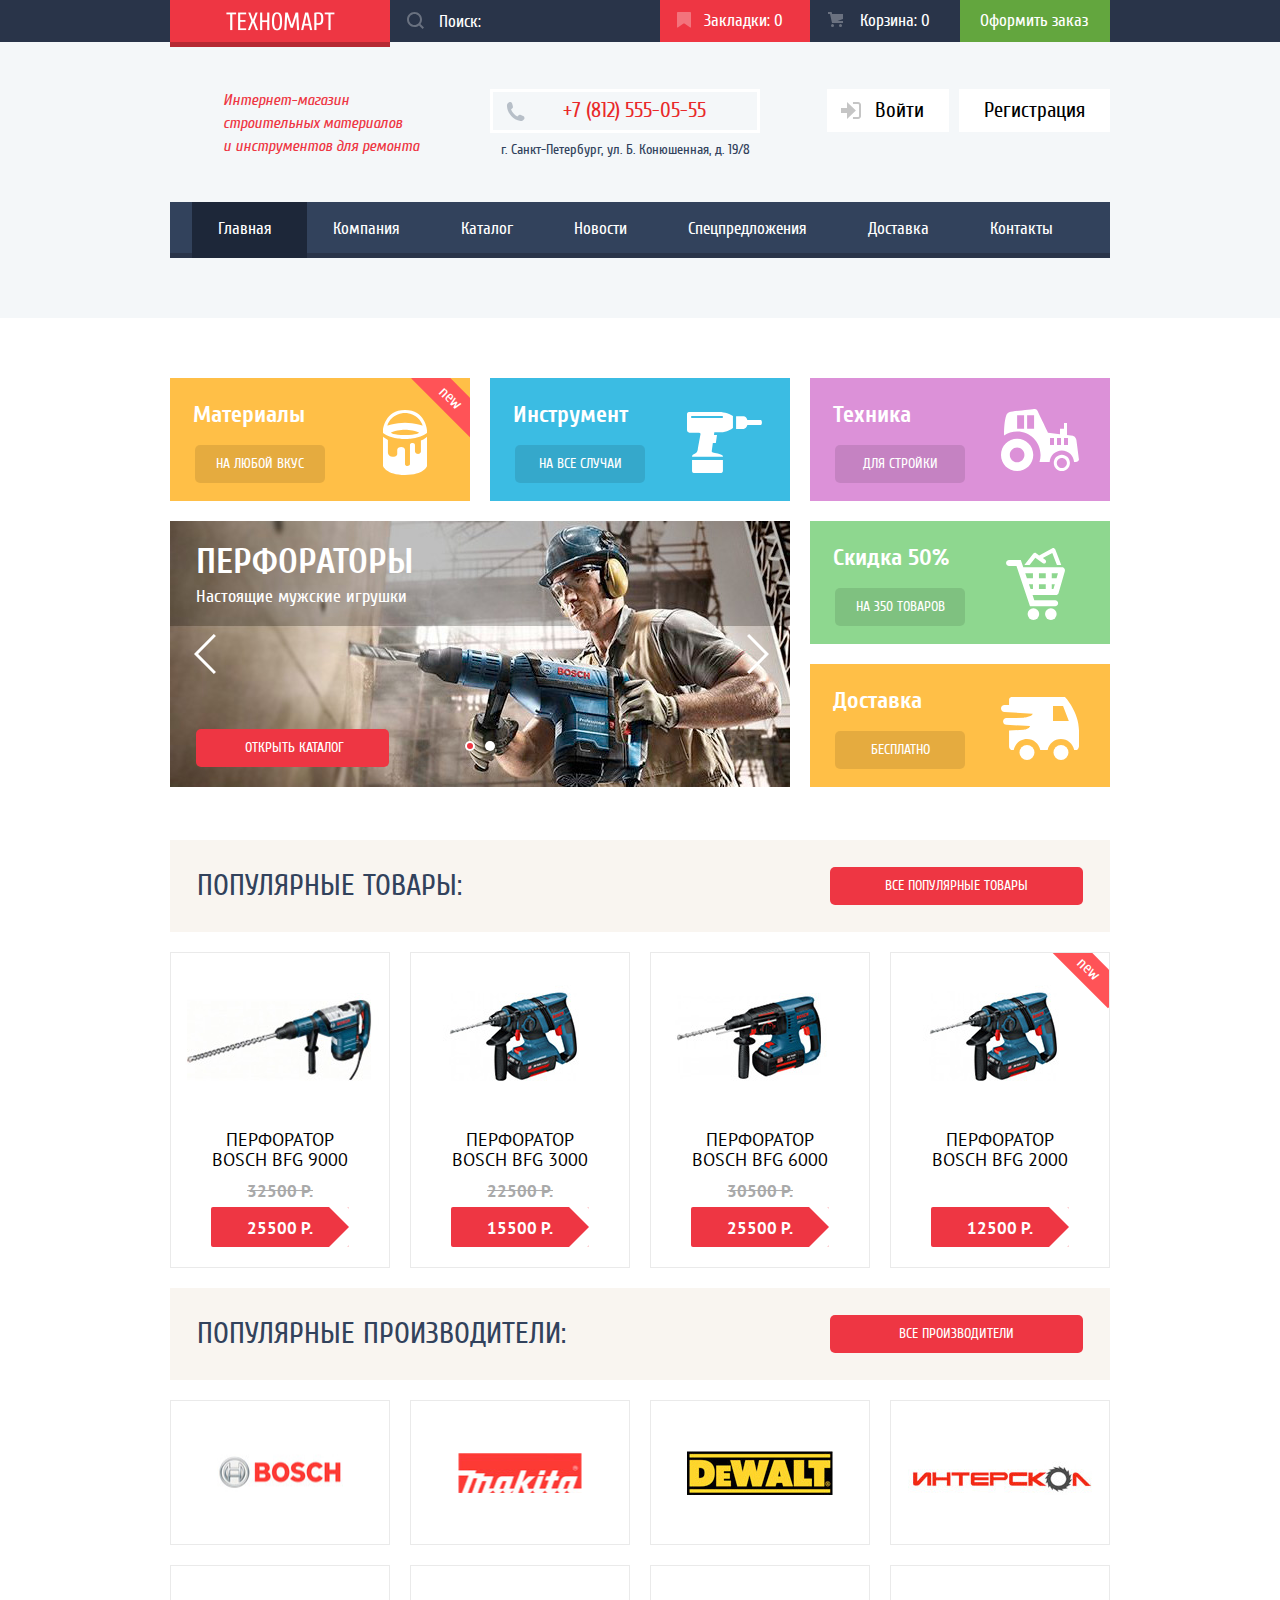
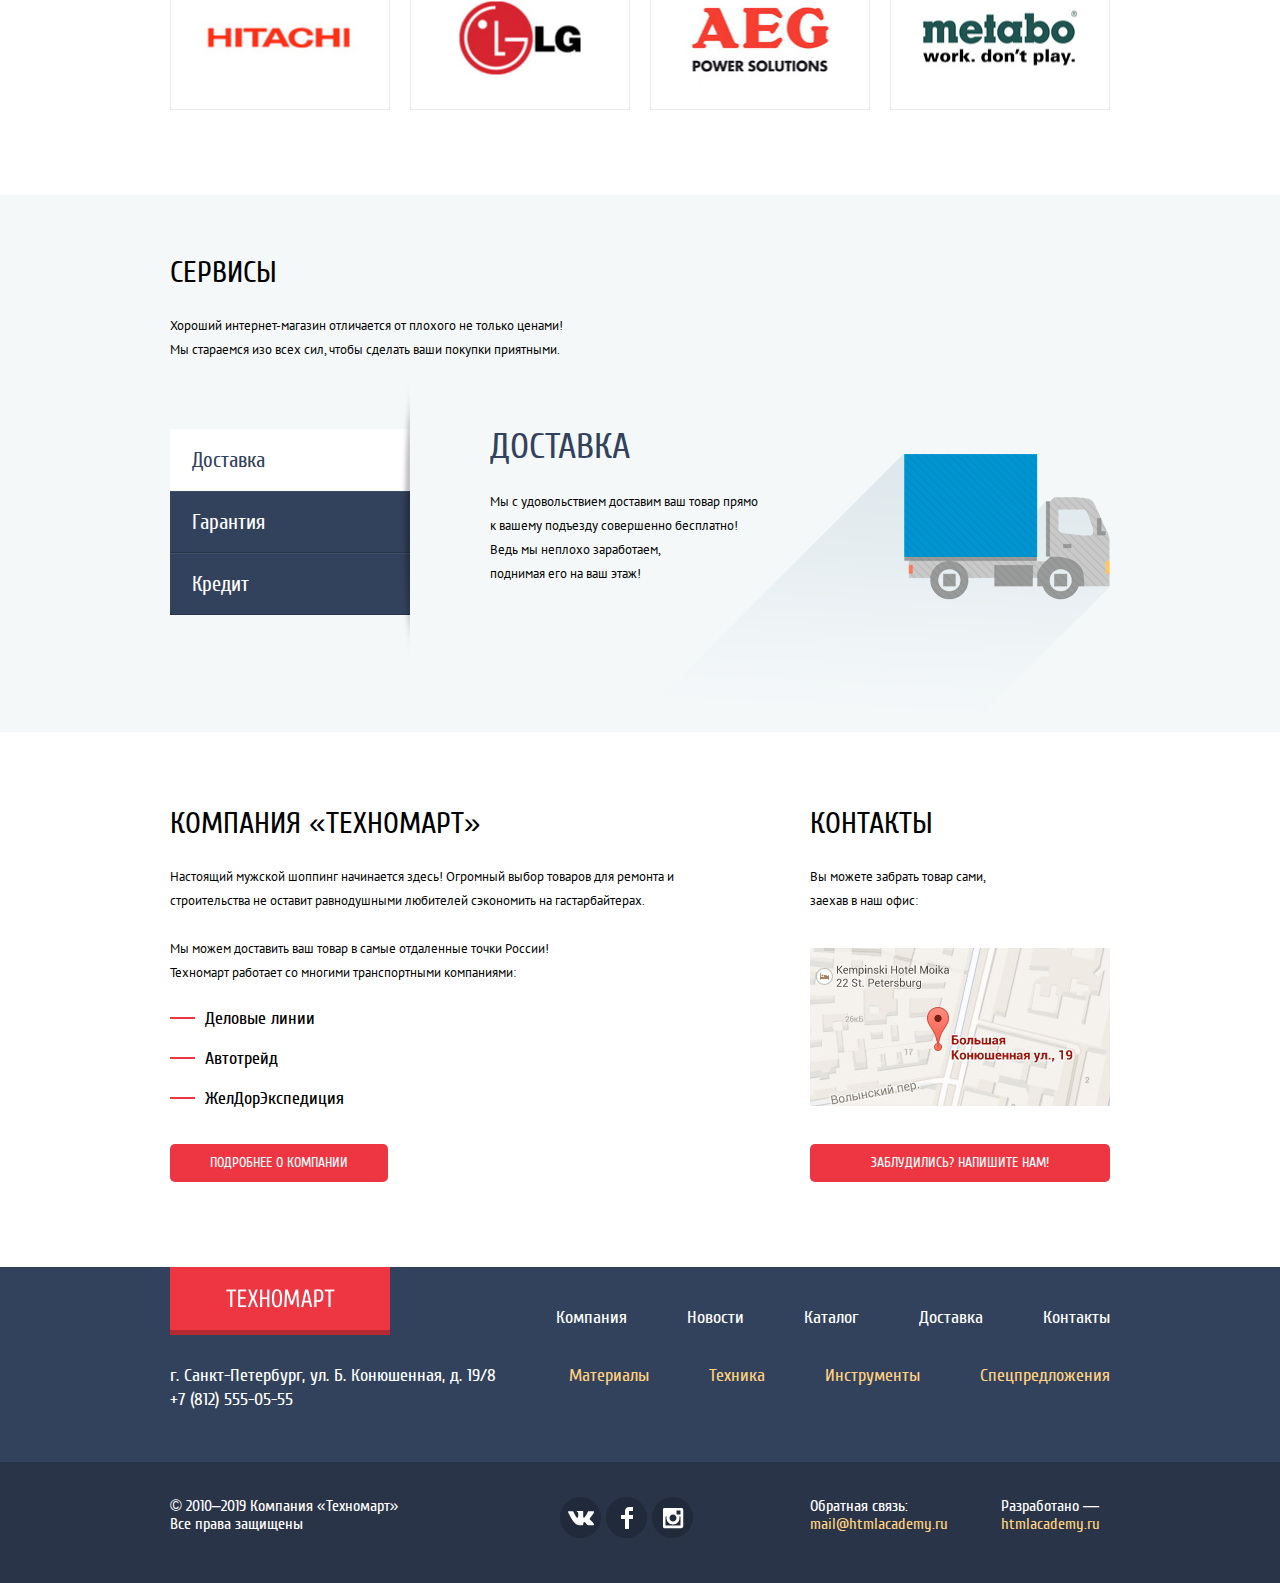
==== index.html @ ecae7a35 "Полностью сверстанный сайт без интерактива" ====
<!DOCTYPE html>
<html lang="ru">
<head>
  <meta charset="utf-8">
  <title>Главная страница - Интернет магазин строительных материалов и инструментов для ремонта</title>

  <meta name="keywords" content="">
  <meta name="description" content="">

  <link rel="icon" type="image/x-icon" href="#">
  <link rel="icon" type="image/png" href="#">

  <link href="https://fonts.googleapis.com/css?family=PT+Sans:400,700&display=swap&subset=cyrillic" rel="stylesheet">

  <link rel="stylesheet" href="css/normalize.css">
  <link rel="stylesheet" href="css/style.css">
</head>
<body>
<header class="main-head">

  <div class="main-head-top">
    <div class="container">

      <a class="logo">
        <img class="logo-img" src="img/logo.png" width="109" height="19" alt="Логотип Техномарт">
      </a>

      <form class="search" action="get">
        <label class="search-box">
          <span class="visually-hidden">Форма поиска по сайту</span>
          <input class="search-input" type="text" name="search" placeholder="Поиск:">
          <svg class="search-img" width="17px" height="17px" viewBox="0 0 17 17" enable-background="new 0 0 17 17"
               xml:space="preserve">
          <path fill="#fff" d="M17,15.586l-3.542-3.542C14.421,10.782,15,9.21,15,7.5C15,3.358,11.643,0,7.5,0C3.358,0,0,3.358,0,7.5
              C0,11.643,3.358,15,7.5,15c1.71,0,3.282-0.579,4.544-1.542L15.586,17L17,15.586z M2,7.5C2,4.467,4.467,2,7.5,2
              C10.532,2,13,4.467,13,7.5c0,3.032-2.468,5.5-5.5,5.5C4.467,13,2,10.532,2,7.5z"/>
        </svg>
        </label>
      </form>

      <ul class="order-counter">
        <li class="order-counter-item">
          <a class="order-counter-link notempty bookmarks" href="#">Закладки: 0</a>
        </li>
        <li class="order-counter-item">
          <a class="order-counter-link cart" href="#">Корзина: 0</a>
        </li>
        <li class="order-counter-item">
          <a class="order-counter-link order" href="#">Оформить заказ</a>
        </li>
      </ul>

    </div>
  </div>

  <div class="main-head-middle">
    <div class="container">

      <h1 class="slogan">Интернет-магазин строительных материалов<br> и инструментов для ремонта</h1>

      <address class="contact">
        <p class="contact-phone">+7 (812) 555-05-55</p>
        <p class="contact-address">г. Санкт-Петербург, ул. Б. Конюшенная, д. 19/8</p>
      </address>

      <ul class="profile">
        <li class="profile-item profile-item-top">
          <a class="profile-link icon" href="#">
            <svg class="icon-login" width="20px" height="17px" viewBox="0 0 20 17" enable-background="new 0 0 20 17"
                 xml:space="preserve">
              <g>
                <polygon fill="#c5c5c5" points="14.875,8.5 6,0 6,6 0,6 0,11 6,11 6,17 	"/>
              </g>
              <path fill="#c5c5c5" d="M16.986,15.01h-5.027V17h5.027c2.178,0,3.004-1.81,3.029-3.026V3.028C19.99,1.811,19.164,0,16.986,0h-5.027
	v1.99h5.027c0.839,0,0.992,0.681,1.01,1.057v10.904C17.979,14.327,17.825,15.01,16.986,15.01z"/>
            </svg>
            Войти
          </a>
          <a class="profile-link" href="#">Регистрация</a>
        </li>
      </ul>

    </div>
  </div>

  <div class="main-head-bottom">
    <div class="container">

      <nav class="main-nav">
        <a class="main-nav-link active" href="#">Главная</a>
        <a class="main-nav-link" href="#">Компания</a>
        <a class="main-nav-link" href="catalog.html">Каталог</a>
        <a class="main-nav-link" href="#">Новости</a>
        <a class="main-nav-link" href="#">Спецпредложения</a>
        <a class="main-nav-link" href="#">Доставка</a>
        <a class="main-nav-link" href="#">Контакты</a>
      </nav>

    </div>
  </div>
</header>

<main class="main-content">
  <div class="container">

    <section class="category">
      <h2 class="visually-hidden">Категории товаров</h2>

      <div class="category-top">

        <article class="category-item new yellow-color">
          <h2 class="title">Материалы</h2>
          <a class="category-button" href="#">На любой вкус</a>
        </article>

        <article class="category-item blue-color">
          <h2 class="title">Инструмент</h2>
          <a class="category-button" href="#">На все случаи</a>
        </article>

        <article class="category-item pink-color">
          <h2 class="title">Техника</h2>
          <a class="category-button" href="#">Для стройки</a>
        </article>

      </div>

      <div class="category-bottom">

        <div class="slider">

          <input class="visually-hidden" id="slider-1" type="radio" name="slider" checked>
          <input class="visually-hidden" id="slider-2" type="radio" name="slider">
          <input class="visually-hidden" id="slider-arrow-1" type="radio" name="slider">
          <input class="visually-hidden" id="slider-arrow-2" type="radio" name="slider">
          <ul class="slider-list">
            <li class="slider-item slider-item-1">
              <img class="slider-img" src="img/slide-1.jpg" width="620" height="266" alt="Мужик с перфоратором">
              <div class="slider-box">
                <h3 class="slider-title">Перфораторы</h3>
                <p class="slider-desc">Настоящие мужские игрушки</p>
                <a class="slider-button" href="catalog.html">Открыть каталог</a>
              </div>
            </li>

            <li class="slider-item slider-item-2">
              <img class="slider-img" src="img/slide-2.jpg" width="620" height="266" alt="Мужик с друлью">
              <div class="slider-box">
                <h3 class="slider-title">Дрели</h3>
                <p class="slider-desc">Соседям на радость</p>
                <a class="slider-button" href="catalog.html">Открыть каталог</a>
              </div>
            </li>
          </ul>

          <p class="slider-controls">
            <label tabindex="0" class="slider-control slider-control-1" for="slider-1"><span
              class="visually-hidden">Первый слайд</span></label>
            <label tabindex="0" class="slider-control slider-control-2" for="slider-2"><span
              class="visually-hidden">Второй слайд</span></label>
          </p>

          <label tabindex="0" class="slider-arrow slider-arrow-left" for="slider-arrow-1"><span class="visually-hidden">Предыдущий слайд</span></label>
          <label tabindex="0" class="slider-arrow slider-arrow-right" for="slider-arrow-2"><span
            class="visually-hidden">Следующий слайд</span></label>

        </div>

        <div class="category-right">
          <article class="category-item green-color">
            <h2 class="title">Скидка 50%</h2>
            <a class="category-button" href="#">На 350 товаров</a>
          </article>

          <article class="category-item yellow-color delivery">
            <h2 class="title">Доставка</h2>
            <a class="category-button" href="#">Бесплатно</a>
          </article>
        </div>

      </div>

    </section>

    <section class="popular">
      <header class="section-head">
        <h2 class="title">Популярные товары:</h2>
        <a class="button" href="#">Все популярные товары</a>
      </header>

      <div class="popular-content">
        <article class="popular-item">
          <header class="popular-head">
            <img class="popular-img" src="img/product-1.jpg" width="218" height="170"
                 alt="Картинка Перфоратор BOSCH BFG 9000">
            <p class="popular-action">
              <a class="add-cart" href="#">Купить</a>
              <a class="add-bookmark" href="#">В закладки</a>
            </p>
          </header>
          <a class="popular-price" href="#">
            <h2 class="title">Перфоратор BOSCH BFG 9000</h2>
            <b class="old-price">32500 Р.</b>
            <b class="new-price">25500 Р.</b>
          </a>
        </article>

        <article class="popular-item">
          <header class="popular-head">
            <img class="popular-img" src="img/product-2.jpg" width="218" height="170"
                 alt="Картинка Перфоратор BOSCH BFG 3000">
            <p class="popular-action">
              <a class="add-cart" href="#">Купить</a>
              <a class="add-bookmark" href="#">В закладки</a>
            </p>
          </header>
          <a class="popular-price" href="#">
            <h2 class="title">Перфоратор BOSCH BFG 3000</h2>
            <b class="old-price">22500 Р.</b>
            <b class="new-price">15500 Р.</b>
          </a>
        </article>

        <article class="popular-item">
          <header class="popular-head">
            <img class="popular-img" src="img/product-3.jpg" width="218" height="170"
                 alt="Картинка Перфоратор BOSCH BFG 6000">
            <p class="popular-action">
              <a class="add-cart" href="#">Купить</a>
              <a class="add-bookmark" href="#">В закладки</a>
            </p>
          </header>
          <a class="popular-price" href="#">
            <h2 class="title">Перфоратор BOSCH BFG 6000</h2>
            <b class="old-price">30500 Р.</b>
            <b class="new-price">25500 Р.</b>
          </a>
        </article>

        <article class="popular-item new">
          <header class="popular-head">
            <img class="popular-img" src="img/product-4.jpg" width="218" height="170"
                 alt="Картинка Перфоратор BOSCH BFG 2000">
            <p class="popular-action">
              <a class="add-cart" href="#">Купить</a>
              <a class="add-bookmark" href="#">В закладки</a>
            </p>
          </header>
          <a class="popular-price" href="#">
            <h2 class="title">Перфоратор BOSCH BFG 2000</h2>
            <b class="old-price"></b>
            <b class="new-price">12500 Р.</b>
          </a>
        </article>
      </div>
    </section>

    <section class="brand">
      <header class="section-head">
        <h2 class="title">Популярные производители:</h2>
        <a class="button" href="#">Все производители</a>
      </header>

      <ul class="brand-list">
        <li class="brand-item">
          <a class="brand-link" href="#">
            <img class="brand-img" src="img/bosch.jpg" width="126" height="37" alt="Bosch">
          </a>
        </li>
        <li class="brand-item">
          <a class="brand-link" href="#">
            <img class="brand-img" src="img/makita.jpg" width="123" height="40" alt="Makita">
          </a>
        </li>
        <li class="brand-item">
          <a class="brand-link" href="#">
            <img class="brand-img" src="img/dewalt.jpg" width="146" height="44" alt="Dewalt">
          </a>
        </li>
        <li class="brand-item">
          <a class="brand-link" href="#">
            <img class="brand-img" src="img/interskol.jpg" width="200" height="88" alt="Интерскол">
          </a>
        </li>
        <li class="brand-item">
          <a class="brand-link" href="#">
            <img class="brand-img" src="img/hitachi.jpg" width="169" height="31" alt="Hitachi">
          </a>
        </li>
        <li class="brand-item">
          <a class="brand-link" href="#">
            <img class="brand-img" src="img/lg.jpg" width="121" height="73" alt="LG">
          </a>
        </li>
        <li class="brand-item">
          <a class="brand-link" href="#">
            <img class="brand-img" src="img/aeg.jpg" width="151" height="96" alt="AEG">
          </a>
        </li>
        <li class="brand-item">
          <a class="brand-link" href="#">
            <img class="brand-img" src="img/metabo.jpg" width="204" height="69" alt="Metabo">
          </a>
        </li>
      </ul>
    </section>

  </div>

  <section class="service">
    <div class="container">
      <h2 class="title">Сервисы</h2>
      <p class="paragraph">Хороший интернет-магазин отличается от плохого не только ценами!
        Мы стараемся изо всех сил, чтобы сделать ваши покупки приятными.</p>

      <div class="service-box">
        <input class="visually-hidden" id="service-1" type="radio" name="service" checked>
        <input class="visually-hidden" id="service-2" type="radio" name="service">
        <input class="visually-hidden" id="service-3" type="radio" name="service">

        <ul class="service-menu">
          <li class="service-menu-item">
            <label tabindex="0" class="service-menu-link service-menu-link-1" for="service-1">Доставка</label>
          </li>
          <li class="service-menu-item">
            <label tabindex="0" class="service-menu-link service-menu-link-2" for="service-2">Гарантия</label>
          </li>
          <li class="service-menu-item">
            <label tabindex="0" class="service-menu-link service-menu-link-3" for="service-3">Кредит</label>
          </li>
        </ul>

        <ul class="service-content">
          <li class="service-content-item service-content-item-1 delivery">
            <h3 class="service-content-title">Доставка</h3>
            <p class="paragraph">Мы с удовольствием доставим ваш товар прямо<br>
              к вашему подъезду совершенно бесплатно!<br>
              Ведь мы неплохо заработаем,<br>
              поднимая его на ваш этаж!</p>
          </li>
          <li class="service-content-item service-content-item-2 warranty">
            <h3 class="service-content-title">Гарантия</h3>
            <p class="paragraph">Если купленный у нас товар поломается или заискрит,<br>
              а также в случае пожара, спровоцированного его возгаранием,<br>
              вы всегда можете быть уверены в нашей гарантии. Мы обменяем<br>
              сгоревший товар на новый.<br>
              Дом уж восстановите как-нибудь сами.</p>
          </li>
          <li class="service-content-item service-content-item-3 credit">
            <h3 class="service-content-title">Кредит</h3>
            <p class="paragraph">Залезть в долговую яму стало проще!<br>
              Кредитные консультанты придут вам на помощь.</p>
            <a class="button service-button" href="#">Отправить заявку</a>
          </li>
        </ul>
      </div>
    </div>
  </section>

  <section class="about">
    <h2 class="visually-hidden">Инфорация о компании</h2>

    <div class="container">
      <div class="about-left">
        <h2 class="title">Компания «Техномарт»</h2>
        <p class="paragraph">Настоящий мужской шоппинг начинается здесь! Огромный выбор товаров для ремонта и
          строительства не оставит равнодушными любителей сэкономить на гастарбайтерах.</p>
        <p class="paragraph">Мы можем доставить ваш товар в самые отдаленные точки России!<br> Техномарт работает со
          многими транспортными компаниями:</p>
        <ul class="about-list">
          <li class="about-item">Деловые линии</li>
          <li class="about-item">Автотрейд</li>
          <li class="about-item">ЖелДорЭкспедиция</li>
        </ul>
        <a class="button" href="#">Подробнее о компании</a>
      </div>

      <div class="about-right">
        <h2 class="title">Контакты</h2>
        <p class="paragraph">Вы можете забрать товар сами,<br> заехав в наш офис:</p>
        <a class="about-map" href="#">
          <img class="about-img" src="img/map-small.jpg" width="300" height="158" alt="Большая Конюшенная 19">
        </a>
        <a class="button" href="#">Заблудились? Напишите нам!</a>
      </div>
    </div>
  </section>

</main>

<footer class="main-footer">
  <div class="container">
    <div class="main-footer-top">
      <a class="logo">
        <img class="logo-img" src="img/logo.png" width="109" height="19" alt="Логотип Техномарт">
      </a>
      <ul class="footer-nav">
        <li class="footer-nav-item">
          <a class="footer-nav-link" href="#">Компания</a>
        </li>
        <li class="footer-nav-item">
          <a class="footer-nav-link" href="#">Новости</a>
        </li>
        <li class="footer-nav-item">
          <a class="footer-nav-link" href="catalog.html">Каталог</a>
        </li>
        <li class="footer-nav-item">
          <a class="footer-nav-link" href="#">Доставка</a>
        </li>
        <li class="footer-nav-item">
          <a class="footer-nav-link" href="#">Контакты</a>
        </li>
      </ul>
    </div>

    <div class="main-footer-middle">
      <address class="address">г. Санкт-Петербург, ул. Б. Конюшенная, д. 19/8 +7 (812) 555-05-55</address>
      <ul class="footer-nav">
        <li class="footer-nav-item">
          <a class="footer-nav-link" href="#">Материалы</a>
        </li>
        <li class="footer-nav-item">
          <a class="footer-nav-link" href="#">Техника</a>
        </li>
        <li class="footer-nav-item">
          <a class="footer-nav-link" href="#">Инструменты</a>
        </li>
        <li class="footer-nav-item">
          <a class="footer-nav-link" href="#">Спецпредложения</a>
        </li>
      </ul>
    </div>
  </div>

  <div class="main-footer-bottom">
    <div class="container">
      <p class="copyright">
        © 2010–2019 Компания «Техномарт»
        Все права защищены
      </p>
      
      <ul class="social">
        <li class="social-item">
          <a class="social-link vk" href="#"><span class="visually-hidden">Вконтакте</span></a>
        </li>
        <li class="social-item">
          <a class="social-link fb" href="#"><span class="visually-hidden">Facebook</span></a>
        </li>
        <li class="social-item">
          <a class="social-link ins" href="#"><span class="visually-hidden">Instagram</span></a>
        </li>
      </ul>

      <ul class="feedback">
        <li class="feedback-item">
          Обратная связь:
          <a class="feedback-link" href="mailto:mail@htmlacademy.ru" target="_blank">mail@htmlacademy.ru</a>
        </li>
        <li class="feedback-item">
          Разработано —
          <a class="feedback-link" href="http://htmlacademy.ru">htmlacademy.ru</a>
        </li>
      </ul>
    </div>
  </div>
</footer>

<script src="#"></script>
</body>
</html>
---- css/style.css ----
@font-face {
  font-family: "Cuprum";
  font-weight: 400;
  font-style: normal;
  src: local("Cuprum"), local("Cuprum Regular"), local("Cuprum-Regular"),
        url("../font/cuprum.woff2") format("woff2"),
        url("../font/cuprum.woff") format("woff");
}

@font-face {
  font-family: "Cuprum";
  font-weight: 700;
  font-style: normal;
  src: local("Cuprum Bold"), local("Cuprum-Bold"),
        url("../font/cuprumbold.woff2") format("woff2"),
        url("../font/cuprumbold.woff") format("woff");
}

@font-face {
  font-family: "Cuprum";
  font-weight: 400;
  font-style: italic;
  src: local("Cuprum Italic"), local("Cuprum-Italic"),
  url("../font/cuprumitalic.woff2") format("woff2"),
  url("../font/cuprumitalic.woff") format("woff");
}

@font-face {
  font-family: "Cuprum";
  font-weight: 700;
  font-style: italic;
  src: local("Cuprum Bold Italic"), local("Cuprum-Bold-Italic"),
  url("../font/cuprumbolditalic.woff2") format("woff2"),
  url("../font/cuprumbolditalic.woff") format("woff");
}

*,
*::before,
*::after {
  box-sizing: inherit;
}

html,
body {
  height: 100%;
  margin: 0;
}

html {
  box-sizing: border-box;
}

body {
  position: relative;
  min-width: 960px;

  font-family: "Cuprum", Arial, sans-serif;
  font-size: 18px;
  line-height: 24px;
  font-weight: 400;
  color: #000;

  background-color: #fff;
}

img {
  max-width: 100%;
  height: auto;
}

a {
  text-decoration: none;
}

.visually-hidden {
  position: absolute;
  width: 1px;
  height: 1px;
  margin: -1px;
  border: 0;
  padding: 0;
  white-space: nowrap;
  clip-path: inset(100%);
  clip: rect(0 0 0 0);
  overflow: hidden;
}

.container {
  width: 960px;
  margin: 0 auto;
  padding: 0 10px;
}

.title {
  margin: 0;
  margin-bottom: 26px;

  font-size: 30px;
  line-height: 30px;
  font-weight: 400;
  color: #000;
  text-transform: uppercase;
}

.paragraph {
  margin: 13px 0;

  font-family: "PT Sans", Arial, sans-serif;
  font-size: 13px;
  line-height: 24px;
  font-weight: 400;
  color: #000;
}

/** Шапка **/
.main-head {
  margin-bottom: 60px;

  color: #32425c;
  background-color: #f4f7f9;
}

.inner-page .main-head {
  margin-bottom: 20px;
}

/* Верх шапки */
.main-head-top {
  margin-bottom: 47px;

  font-family: "Cuprum", Arial, sans-serif;
  font-size: 17px;
  line-height: 18px;
  font-weight: 400;
  color: #fff;

  background-color: #293449;
}

.main-head-top .container {
  display: flex;
}

/* Логотип */
.logo {
  display: flex;
  justify-content: center;
  align-items: center;
  width: 220px;
  height: 42px;

  color: #fff;

  background-color: #ee3643;
  box-shadow: 0 5px #b52933;
  outline: none;
}

.logo[href]:hover,
.logo[href]:focus {
  background-color: #ca2c37;
  box-shadow: 0 5px #9a212a;
}

.logo[href]:active {
  background-color: #ba2732;
  box-shadow: 0 5px #8e1e26;
}

.logo-img {
  width: 109px;
  height: 19px;
}

/* Поиск */
.search {
  position: relative;
  width: 270px;
}

.search-input {
  width: 100%;
  height: 42px;
  padding: 0;
  padding-left: 49px;
  padding-right: 17px;

  font: inherit;

  background-color: #293449;

  border: none;
  outline: none;
}

.search-input:hover,
.search-box:hover .search-input {
  background-color: #212a3a;
}

.search-input:active {
  background-color: #293449;
}

.search-input:focus,
.search-box:hover .search-input:focus {
  color: #000;
  background-color: #fff;
}

.search-input::placeholder {
  color: #fff;
}

.search-input:focus::placeholder {
  color: #000;
}

.search-img {
  position: absolute;
  top: 12px;
  left: 17px;
}

.search-img path {
  fill: rgba(255, 255, 255, .3);
}

.search-box:hover > .search-img path {
  fill: #fff;
}

.search-input:focus + .search-img path {
  fill: #ee3643;
}

/* Ссылки действий с заказом */
.order-counter {
  display: flex;
  margin: 0;
  padding: 0;

  list-style: none;
}

.order-counter-item {
  width: 150px;
}

.order-counter-link {
  position: relative;

  display: block;
  padding: 12px 0;
  color: #fff;

  outline: none;
}

.order-counter-link:hover,
.order-counter-link:focus {
  background-color: #212a3a;
}

.order-counter-link:active {
  background-color: #161d29;
}

.order-counter-link.notempty {
  background-color: #ee3643;
}

.order-counter-link.notempty:hover,
.order-counter-link.notempty:focus {
  background-color: rgba(238, 54, 67, .8);
}

.order-counter-link.notempty:active {
  background-color: rgba(238, 54, 67, .6);
}

.order-counter-link.bookmarks {
  padding-left: 44px;
}

.order-counter-link.cart {
  padding-left: 50px;
}

.order-counter-link.order {
  padding-left: 20px;
  padding-right: 22px;

  background-color: #63a63e;
}

.order-counter-link.order:hover,
.order-counter-link.order:focus {
  background-color: #5fbb2d;
}

.order-counter-link.order:active {
  color: rgba(255, 255, 255, .5);
  background-color: #518534;
}

.order-counter-link.bookmarks::before,
.order-counter-link.cart::before {
  position: absolute;
  top: 12px;

  background-repeat: no-repeat;

  opacity: .3;
  content: "";
}

.order-counter-link.bookmarks::before {
  left: 17px;

  width: 14px;
  height: 16px;

  background-image: url("../img/icon-bookmark.svg");
}

.order-counter-link.cart::before {
  left: 18px;

  width: 15px;
  height: 15px;

  background-image: url("../img/icon-cart.svg");
}

.order-counter-link.bookmarks:hover::before,
.order-counter-link.cart:hover::before,
.order-counter-link.bookmarks:focus::before,
.order-counter-link.cart:focus::before {
  opacity: 1;
}

.order-counter-link.bookmarks:active::before,
.order-counter-link.cart:active::before {
  opacity: .5;
}

/** Центр шапки **/
.main-head-middle {
  margin-bottom: 40px;
}

.main-head-middle .container {
  display: flex;
}

/* Слоган */
.main-head-middle .slogan {
  width: 300px;
  margin: 0;
  margin-right: 20px;
  padding-left: 53px;
  padding-right: 50px;

  font-size: 16px;
  line-height: 23px;
  font-weight: 400;
  font-style: italic;
  color: #ee3643;
}

/* Контакты */
.main-head-middle .contact {
  width: 270px;
  font-style: normal;
}

.main-head-middle .contact-phone,
.main-head-middle .contact-address {
  margin: 0;
}

.main-head-middle .contact-phone {
  position: relative;

  margin-bottom: 5px;
  padding-top: 8px;
  padding-left: 70px;
  padding-right: 49px;
  padding-bottom: 9px;

  font-size: 21px;
  line-height: 21px;
  font-weight: 400;
  color: #e9292a;

  border: 3px solid #fff;
}

.main-head-middle .contact-phone::before {
  position: absolute;
  top: 10px;
  left: 13px;

  width: 19px;
  height: 19px;

  background-image: url("../img/icon-phone.svg");
  background-repeat: no-repeat;

  content: "";
}

.main-head-middle .contact-address {
  font-size: 14px;
  line-height: 24px;
  font-weight: 400;
  color: #32425c;
  text-align: center;
}

.profile {
  max-width: 300px;
  margin: 0;
  margin-left: auto;
  padding: 0;

  list-style: none;
}

.profile-item {
  display: flex;
  flex-wrap: wrap;
}

.profile-item-top {
  margin-bottom: 8px;
}

.profile-item-bottom {}

.profile-link {
  position: relative;
  outline: none;
}

.profile-item-top .profile-link {
  margin-right: 10px;
  padding: 11px 25px;

  font-size: 21px;
  line-height: 21px;
  color: #000;
  
  background-color: #fff;
}

.profile-item-top .profile-link:hover,
.profile-item-top .profile-link:focus {
  color: #ee3643;
}

.profile-item-top .profile-link:active {
  color: #c5c5c5;
}

.profile-item-in .profile-link {
  margin-right: 0;
}

.profile-item-top .profile-link-logout {
  padding: 13px 10px 0;
}

.profile-link:hover path,
.profile-link:hover polygon,
.profile-link:focus path,
.profile-link:focus polygon {
  fill: #32425c;
}

.profile-link:active path,
.profile-link:active polygon {
  fill: #c5c5c5;
}

.profile-item-bottom .profile-link {
  position: relative;

  margin-right: 33px;

  font-size: 16px;
  line-height: 18px;
  color: #32425c;
  text-decoration: underline;
}

.profile-item-bottom .profile-link:hover,
.profile-item-bottom .profile-link:focus {
  color: #ee3643;
}

.profile-item-bottom .profile-link:active {
  color: rgba(50, 66, 92, .3);
}

.profile-item-bottom .profile-link:first-child {
  margin-left: 18px;
}

.profile-item-bottom .profile-link:last-child {
  margin-right: 0;
}

.profile-item-bottom .profile-link::before {
  position: absolute;
  top: 7px;
  right: -20px;

  width: 4px;
  height: 5px;

  background-color: #32425c;
  border-radius: 50%;

  content: "";
}

.profile-item-bottom .profile-link:last-child::before {
  background-color: transparent;
}

.profile-link.icon {
  padding-left: 48px;
}

.profile-link:last-child {
  margin-right: 0;
}

.profile-link .icon-login {
  position: absolute;
  top: 13px;
  left: 14px;
}

/* Низ шапки */
.main-head-bottom {
  padding-bottom: 60px;
}

/* Навигация */
.main-nav {
  display: flex;
  flex-wrap: wrap;

  padding-left: 22px;
  padding-right: 22px;

  color: #fff;

  background-color: #32425c;
  border-bottom: 5px solid #293449;
}

.main-nav-link {
  flex-grow: 1;
  padding: 18px 26px 16px;

  font-size: 17px;
  line-height: 17px;
  color: #fff;

  outline: none;
}

.main-nav-link:hover,
.main-nav-link:focus {
  background-color: #293449;
}

.main-nav-link.active,
.main-nav-link:active {
  background-color: #1d2739;
  box-shadow: 0 5px #1d2739;
}

/** Основной контент **/
.main-content {
  margin-bottom: 85px;
}

.inner-page .main-content {
  margin-bottom: 0;
}

/* Секции категории */
.category {
  margin-bottom: 53px;
}

.category-top {
  display: flex;
  flex-wrap: wrap;
  margin-bottom: 20px;
}

.category-item {
  width: 300px;
  margin-right: 20px;
  padding-top: 22px;
  padding-left: 23px;
  padding-right: 100px;
  padding-bottom: 18px;

  background-repeat: no-repeat;
}

.category-item:last-child {
  margin-right: 0;
}

.category-item.new {
  position: relative;
  overflow: hidden;
}

.category-item.new::before {
  position: absolute;
  top: 6px;
  right: -22px;

  width: 83px;
  height: 28px;
  padding-top: 6px;

  font-size: 16px;
  line-height: 1;
  color: #fff;
  text-align: center;

  background-color: #ff5357;

  transform: rotate(45deg);
  content: "new";
}

.category-item.yellow-color {
  background-color: #ffbf47;
  background-image: url("../img/icon-1.svg");
  background-position: 213px 32px;
}

.category-item.blue-color {
  background-color: #3bbce3;
  background-image: url("../img/icon-2.svg");
  background-position: 197px 34px;
}

.category-item.pink-color {
  background-color: #dc91d8;
  background-image: url("../img/icon-3.svg");
  background-position: 191px 31px;
}

.category-item.green-color {
  background-color: #8ed78f;
  background-image: url("../img/icon-4.svg");
  background-position: 196px 27px;
}

.category-item.yellow-color.delivery {
  background-color: #ffbf47;
  background-image: url("../img/icon-5.svg");
  background-position: 191px 33px;
}

.category-item .title {
  margin: 0;
  margin-bottom: 15px;

  font-size: 24px;
  line-height: 30px;
  font-weight: 700;
  color: #fff;
  text-transform: capitalize;
}

.category-button {
  display: inline-block;
  width: 130px;
  margin-left: 2px;
  padding: 10px 20px;

  font-size: 14px;
  line-height: 18px;
  color: #fff;
  text-align: center;
  text-transform: uppercase;

  background-color: rgba(0, 0, 0, .1);
  border-radius: 5px;

  outline: none;
}

.category-button:hover,
.category-button:focus {
  background-color: rgba(0, 0, 0, .2);
}

.category-button:active {
  background-color: rgba(0, 0, 0, .3);
}

/* Слайдер */
.category-bottom {
  display: flex;
}

.slider {
  position: relative;
  width: 620px;
  margin-right: 20px;
}

.slider-list {
  margin: 0;
  padding: 0;

  list-style: none;
}

.slider-item {
  position: relative;
  display: none;
}

.slider-item.active {
  display: block;
}

.slider-img {
  position: absolute;
  top: 0;
  left: 0;
  z-index: -1;

  width: 620px;
  height: 266px;
}

.slider-box {
  position: relative;
  width: 60%;
  min-height: 266px;
  padding-top: 23px;
  padding-bottom: 20px;
  padding-left: 26px;

  color: #fff;
}

.slider-title {
  margin: 0;
  margin-bottom: 5px;

  font-size: 36px;
  line-height: 36px;
  font-weight: 700;
  text-transform: uppercase;
}

.slider-desc {
  margin: 0;

  font-size: 18px;
  line-height: 24px;
  font-weight: 400;
  text-overflow: ellipsis;
  white-space: nowrap;

  overflow: hidden;
}

.slider-button {
  position: absolute;
  bottom: 20px;

  display: inline-block;
  padding: 10px 0;
  padding-left: 49px;
  padding-right: 45px;

  font-size: 14px;
  line-height: 18px;
  font-weight: 400;
  color: #fff;
  text-transform: uppercase;

  background-color: #ee3643;
  border-radius: 5px;
}

.slider-button:hover,
.slider-button:focus {
  background-color: #ca2c37;
}

.slider-button:active {
  background-color: #ba2732;
}

.slider-controls {
  position: absolute;
  bottom: 36px;
  right: 295px;

  display: flex;
  margin: 0;
}

.slider-control {
  position: relative;

  display: block;
  width: 10px;
  height: 10px;
  margin-right: 10px;

  background-color: #fff;
  border-radius: 50%;

  cursor: pointer;
}

.slider-control:last-child {
  margin-right: 0;
}

.slider-control.active::before,
.slider-control:hover::before,
#slider-1:checked ~ .slider-controls .slider-control-1::before,
#slider-2:checked ~ .slider-controls .slider-control-2::before,
#slider-arrow-1:checked ~ .slider-controls .slider-control-1::before,
#slider-arrow-2:checked ~ .slider-controls .slider-control-2::before {
  position: absolute;
  left: 2px;
  top: 2px;

  width: 6px;
  height: 6px;

  background-color: #ee3643;
  border-radius: 50%;

  content: "";
}

.slider-arrow {
  position: absolute;
  top: 50%;

  width: 22px;
  height: 40px;
  margin-top: -20px;
  padding: 0;

  background-color: transparent;
  background-image: url("../img/icon-left.svg");
  background-repeat: no-repeat;

  border: none;

  cursor: pointer;
  outline: none;
}

.slider-arrow-left {
  left: 24px;
}

.slider-arrow-right {
  right: 21px;
  transform: rotate(180deg);
}

.slider-arrow:hover,
.slider-arrow:focus {
  opacity: .5;
}

.slider-arrow:active {
  opacity: .3;
}

#slider-1:checked ~ .slider-list .slider-item-1,
#slider-2:checked ~ .slider-list .slider-item-2,
#slider-arrow-1:checked ~ .slider-list .slider-item-1,
#slider-arrow-2:checked ~ .slider-list .slider-item-2 {
  display: block;
}

.category-right {
  width: 300px;
}

.category-right .category-item {
  margin-bottom: 20px;
}

.category-right .category-item:last-child {
  margin-bottom: 0;
}

/* Популярные товары */
.section-head{
  display: flex;
  justify-content: space-between;
  align-items: center;
  margin-bottom: 20px;
  padding: 27px;

  background-color: #f9f5f0;
}

.section-head .title {
  margin: 0;

  font-size: 30px;
  line-height: 30px;
  font-weight: 400;
  color: #32425c;
  text-transform: uppercase;
}

.button {
  display: inline-block;
  min-width: 253px;
  padding: 10px 53px;

  font-size: 14px;
  line-height: 18px;
  color: #fff;
  text-align: center;
  text-transform: uppercase;

  background-color: #ee3643;
  border-radius: 5px;
  border: none;
  outline: none;

  cursor: pointer;
}

.button:hover,
.button:focus {
  background-color: #ca2c37;
}

.button:active {
  background-color: #ba2732;
}

.popular {
  margin-bottom: 20px;
}

.popular-content {
  display: flex;
  flex-wrap: wrap;
  margin-bottom: 20px;
}

.product-wrapper-right .popular-content {
  width: 700px;
  margin-bottom: 56px;
}

.popular-item {
  align-self: flex-start;
  position: relative;

  width: 220px;
  margin-bottom: 20px;
  margin-right: 20px;

  border: 1px solid #eaeaea;
}

.popular .popular-item:nth-child(4n),
.product-wrapper-right .popular-item:nth-child(3n){
  margin-right: 0;
}

.popular .popular-item:nth-last-child(-n+4),
.product-wrapper-right .popular-item:nth-last-child(-n+3) {
  margin-bottom: 0;
}

.popular-item:hover,
.popular-item:focus {
  box-shadow: 0 15px 25px rgba(41, 52, 73, .5);
}

.popular-item.new {
  overflow: hidden;
}

.popular-item.new::before {
  position: absolute;
  top: 2px;
  right: -21px;
  z-index: 2;

  width: 83px;
  height: 28px;
  padding-top: 6px;

  font-size: 16px;
  line-height: 1;
  color: #fff;
  text-align: center;

  background-color: #ff5357;

  transform: rotate(45deg);
  content: "new";
}

.popular-head {
  position: relative;
}

.popular-img {
  width: 218px;.visually-hidden
  height: 170px;
}

.popular-action {
  position: absolute;
  top: 0;
  left: 0;
  z-index: 1;

  display: none;
  width: 218px;
  height: 170px;
  margin: 0;
  padding: 42px 41px;

  background-color: #fff;
}

.popular-item:hover .popular-action {
  display: block;
}

.popular-action .add-cart,
.popular-action .add-bookmark {
  display: block;
  width: 100%;

  font-size: 14px;
  line-height: 18px;
  text-transform: uppercase;
  text-align: center;

  border-radius: 2px;
}

.popular-action .add-cart {
  position: relative;

  margin-bottom: 7px;
  padding: 11px 0 7px 3px;

  color: #fff;

  background-color: #63a63e;
  box-shadow: 0 3px #367315;
}

.popular-action .add-cart::before {
  position: absolute;
  left: 12px;
  top: 12px;

  width: 15px;
  height: 15px;

  background-image: url("../img/icon-cart.svg");
  background-repeat: no-repeat;

  opacity: .3;
  content: "";
}

.popular-action .add-cart:hover,
.popular-action .add-cart:focus {
  background-color: #5fbb2d;
}

.popular-action .add-cart:active {
  background-color: #518534;
}

.popular-action .add-cart:hover::before,
.popular-action .add-cart:active::before {
  opacity: 1;
}

.popular-action .add-bookmark {
  padding: 8px;

  color: #32425c;

  background-color: #fff;
  border: 3px solid #63a63e;
}

.popular-action .add-bookmark:hover,
.popular-action .add-bookmark:focus {
  border-color: #32425c;
}

.popular-action .add-bookmark:active {
  opacity: .3;
}

.popular-price {
  display: block;
  padding: 0 30px 20px;

  font-family: "PT Sans", Arial, sans-serif;
  font-size: 17px;
  line-height: 18px;
  font-weight: 700;
  color: #000;
}

.popular-price .title {
  margin: 0;
  margin-bottom: 12px;
  padding: 0;

  font-size: 18px;
  line-height: 20px;
  color: #000;
  text-align: center;

  background-color: transparent;
}

.popular-price:hover .title {
  text-decoration: underline;
}

.popular-price .old-price,
.popular-price .new-price {
  display: block;
  text-align: center;
}

.popular-price .old-price {
  min-height: 18px;
  margin-bottom: 7px;

  color: #a9a9a9;
  text-decoration: line-through;
  white-space: nowrap;
  text-overflow: ellipsis;

  overflow: hidden;
}

.popular-price .new-price {
  position: relative;

  width: 138px;
  height: 40px;
  margin: 0 auto;
  padding: 12px 24px;
  padding-right: 25px;

  color: #fff;
  white-space: nowrap;
  text-overflow: ellipsis;

  background-color: #ee3643;
  border-radius: 2px;

  overflow: hidden;
}

.popular-price .new-price::after {
  position: absolute;
  top: 0;
  right: -20px;

  width: 0;
  height: 0;

  border: 20px solid #fff;
  border-left-color: #ee3643;

  content: "";
}

/* Бренды */
.brand {
  margin-bottom: 85px;
}

.brand-list {
  display: flex;
  flex-wrap: wrap;
  margin: 0;
  padding: 0;

  list-style: none;
}

.brand-item {
  width: 220px;
  height: 145px;
  margin-right: 20px;
  margin-bottom: 20px;

  border: 1px solid #eaeaea;
}

.brand-item:nth-child(4n) {
  margin-right: 0;
}

.brand-item:nth-last-child(-n+4) {
  margin-bottom: 0;
}

.brand-link {
  position: relative;

  display: block;
  height: 100%;

  color: #000;
  background-color: #fff;
}

.brand-link:hover,
.brand-link:focus {
  box-shadow: 0 10px 20px rgba(41, 52, 73, .5);
}

.brand-link:active {
  box-shadow: 0 5px 8px rgba(41, 52, 73, .3);
}

.brand-link:active .brand-img {
  opacity: 0.3;
}

.brand-img {
  position: relative;
  top: 50%;
  left: 50%;

  max-width: 204px;
  max-height: 96px;

  transform: translate(-50%, -50%);
}

/* Сервисы */
.service {
  margin-bottom: 77px;
  padding: 63px 0 54px;
  background-color: #f4f8f9;
}

.service .paragraph {
  width: 405px;
  margin-bottom: 21px;
}

.service-menu,
.service-content {
  margin: 0;
  padding: 0;

  list-style: none;
}

.service-box {
  display: flex;
  align-items: flex-start;
  min-height: 295px;
}

.service-menu {
  position: relative;

  width: 240px;
  padding: 46px 0;
}

.service-menu::after {
  position: absolute;
  right: 0;
  top: 0;

  width: 10px;
  height: 279px;

  background-image: url("../img/shadow.png");
  background-repeat: no-repeat;

  content: "";
}

.service-menu-item {}

.service-menu-link {
  display: block;
  padding: 15px 22px;

  font-size: 21px;
  line-height: 30px;
  color: #fff;
  background-color: #32425c;

  border-top: 1px solid #405069;
  border-bottom: 1px solid #293449;

  cursor: pointer;
}

.service-menu-link:hover,
.service-menu-link:focus {
  background-color: #293449;
}

.service-menu-link:active,
.service-menu-link.active,
#service-1:checked ~ .service-menu .service-menu-link-1,
#service-2:checked ~ .service-menu .service-menu-link-2,
#service-3:checked ~ .service-menu .service-menu-link-3 {
  color: #32425c;

  border-color: transparent;
  background-color: #fff;
}

.service-content {
  width: 620px;
  margin-left: auto;
  padding: 46px 0;
}

.service-content-item {
  position: relative;
  display: none;
}

.service-content-item.active,
#service-1:checked ~ .service-content .service-content-item-1,
#service-2:checked ~ .service-content .service-content-item-2,
#service-3:checked ~ .service-content .service-content-item-3 {
  display: block !important;
}

.service-content-item.delivery::after,
.service-content-item.warranty::after,
.service-content-item.credit::after {
  position: absolute;
  top: 0;
  right: 0;

  background-repeat: no-repeat;

  content: "";
}

.service-content-item.delivery::after {
  top: 25px;

  width: 468px;
  height: 261px;

  background-image: url("../img/delivery.png");
}

.service-content-item.warranty::after {
  width: 389px;
  height: 283px;

  background-image: url("../img/warranty.png");
}

.service-content-item.credit::after {
  width: 465px;
  height: 285px;

  background-image: url("../img/credit.png");
}

.service-content-title {
  margin: 0;
  margin-bottom: 25px;

  font-size: 36px;
  line-height: 36px;
  font-weight: 400;
  color: #32425c;
  text-transform: uppercase;
}

.service-button {
  background-color: #ff5357;
}

/* О компании */
.about {}

.about .container {
  display: flex;
}

.about-left {
  width: 540px;
}

.about-left .button {
  min-width: auto;
  padding: 10px 40px;
}

.about-right {
  width: 300px;
  margin-left: auto;
}

.about-right .button {
  min-width: 100%;
  padding: 10px 40px;
}

.about .paragraph + .paragraph {
  margin: 24px 0;
}

.about-list {
  margin: 0;
  margin-bottom: 35px;
  padding: 0;

  list-style: none;
}

.about-item {
  position: relative;

  margin-bottom: 20px;
  padding-left: 35px;

  font-size: 18px;
  line-height: 20px;
}

.about-item:last-child {
  margin-bottom: 0;
}

.about-item::before {
  position: absolute;
  top: 8px;
  left: 0;

  width: 25px;
  height: 2px;

  background-color: #ee3643;
  
  content: "";
}

.about-map {
  display: block;
  margin-top: 35px;
  margin-bottom: 31px;
}

/* Подвал */
.main-footer {
  color: #fff;
  background-color: #32425c;
}

.main-footer-top {
  display: flex;
  margin-bottom: 34px;
}

.main-footer-top .logo {
  height: auto;
  padding-top: 21px;
  padding-bottom: 21px;
}

.footer-nav {
  display: flex;
  max-width: 560px;
  margin: 0;
  padding: 0;
  margin-top: 39px;
  margin-left: auto;

  list-style: none;
}

.footer-nav-item {
  margin-right: 60px;
}

.footer-nav-item:last-child {
  margin-right: 0;
}

.footer-nav-link {
  color: #fff;
}

.footer-nav-link:hover,
.footer-nav-link:focus {
  text-decoration: underline;
}

.footer-nav-link:active {
  text-decoration: none;
  opacity: .5;
}

.main-footer-middle {
  display: flex;
  margin-bottom: 50px;
}

.main-footer-middle .address {
  width: 340px;
  font-style: normal;
}

.main-footer-middle .footer-nav {
  margin-top: 0;
}

.main-footer-middle .footer-nav-link {
  color: #ffd180;
}

.main-footer-bottom {
  padding: 35px 0;
  background-color: #293449;
}

.main-footer-bottom .container {
  display: flex;
}

.main-footer-bottom .copyright {
  width: 240px;
  margin: 0;
  margin-right: 150px;

  font-size: 16px;
  line-height: 18px;
}

.social {
  display: flex;
  flex-wrap: wrap;
  margin: 0;
  padding: 0;

  list-style: none;
}

.main-footer-bottom .social {
  max-width: 155px;
}

.social-item {
  margin-right: 5px;
  margin-bottom: 10px;
}

.social-item:last-child {
  margin-right: 0;
}

.social-link {
  position: relative;

  display: block;
  width: 41px;
  height: 41px;

  background-color: #212a3a;
  border-radius: 50%;

  color: #fff;
}

.social-link:hover,
.social-link:focus {
  background-color: #ee3643;
}

.social-link.vk::before,
.social-link.fb::before,
.social-link.ins::before {
  position: absolute;
  top: 50%;
  left: 50%;

  transform: translate(-50%, -50%);
  content: "";
}

.social-link.vk::before {
  width: 26px;
  height: 15px;

  background-image: url("../img/vk-icon.svg");
}

.social-link.fb::before {
  width: 12px;
  height: 22px;

  background-image: url("../img/fb-icon.svg");
}

.social-link.ins::before {
  width: 21px;
  height: 21px;

  background-image: url("../img/insta-icon.svg");
}

.main-footer-bottom .feedback {
  display: flex;
  width: 300px;
  margin: 0;
  padding: 0;
  margin-left: auto;

  font-size: 16px;
  line-height: 18px;

  list-style: none;
}

.main-footer-bottom .feedback-item {
  margin-right: 53px;
}

.main-footer-bottom .feedback-item:last-child {
  margin-right: 0;
}

.main-footer-bottom .feedback-link {
  color: #ffd180;
}

.main-footer-bottom .feedback-link:hover,
.main-footer-bottom .feedback-link:focus {
  text-decoration: underline;
}

.main-footer-bottom .feedback-link:active {
  color: #ee3643;
  text-decoration: none;
}

/* Хлебные крошки */
.breadcrumbs {
  display: flex;
  flex-wrap: wrap;
  margin: 0;
  margin-bottom: 20px;
  padding: 0;

  list-style: none;
}

.breadcrumbs-item {
  position: relative;
  margin-right: 40px;
}

.breadcrumbs-item:last-child {
  margin-right: 0;
}

.breadcrumbs-item::before {
  position: absolute;
  top: 5px;
  right: -24px;

  width: 8px;
  height: 12px;

  background-image: url("../img/icon-right-small.svg");
  background-repeat: no-repeat;

  content: "";
}

.breadcrumbs-item:last-child::before {
  display: none;
}

.breadcrumbs-link {
  font-family: "PT Sans", Arial, sans-serif;
  font-size: 13px;
  line-height: 18px;
  color: #000;
  text-transform: uppercase;
}

.breadcrumbs-link[href]:hover,
.breadcrumbs-link[href]:focus {
  text-decoration: underline;
}

.breadcrumbs-link:hover polygon,
.breadcrumbs-link:hover path {
  fill: #ee3643;
}

/* Каталог продуктов */
/* Фильтр */
.filter {
  width: 220px;
  margin-right: 20px;
}

.filter .title {
  width: 100%;
  margin: 0;
  margin-bottom: 20px;
}

.filter-title {
  width: 100%;
  margin: 0;
  margin-bottom: 11px;
  padding: 10px 18px;

  font-family: "PT Sans", Arial, sans-serif;
  font-size: 13px;
  font-weight: 400;
  text-transform: uppercase;
  line-height: 18px;
  color: #000;

  background-color: #f7f3ec;
  border-radius: 5px;
}

.filter-form {
  width: 100%;
}

.filter-feature {
  margin: 0;
  margin-bottom: 17px;
  padding: 0;
  padding-bottom: 7px;

  border: none;
  border-bottom: 1px solid #e5e5e5;
}

.filter-feature:first-child {
  margin-bottom: 16px;
  padding-bottom: 28px;
}

.filter-feature:nth-last-child(-n+2) {
  margin-bottom: 53px;
  border: none;
}

.filter-subtitle {
  margin-bottom: 14px;

  font-family: "PT Sans", Arial, sans-serif;
  font-size: 17px;
  line-height: 30px;
  font-weight: 700;
  text-transform: uppercase;
  color: #000;
}

.filter-cost {

}

.range {
  position: relative;

  height: 80px;
  margin-bottom: 10px;

  background-color: #f7f3ec;
  border-top: 1px solid transparent;
  border-radius: 5px;
}

.range-scale {
  height: 2px;
  margin: 39px 20px 0;

  background-color: #d7dcde;
}

.range-bar {
  height: 2px;
  background-color: #00ca74;
}

.range-toggle {
  position: absolute;
  top: 30px;

  width: 20px;
  height: 20px;
  padding: 0;

  background-color: #ababab;
  border: 8px solid #fff;
  border-radius: 50%;
  box-shadow: 0 2px #e0ddd8;
  
  cursor: pointer;
}

.range-toggle-min {
  left: 20px;
}

.range-toggle-max {
  right: 20px;
}

.price {
  display: flex;
  justify-content: space-between;
  align-items: center;
}

.price-cost,
.price-input {
  width: 95px;
}

.price-input {
  padding: 8px 10px;
  font-family: "PT Sans", Arial, sans-serif;
  font-size: 17px;
  line-height: 18px;
  color: #000;
  font-weight: 400;
  text-align: center;

  background-color: #f7f3ec;
  border: none;
  border-radius: 5px;
}

.filter-item {
  margin: 0;
  margin-bottom: 15px;
}

.filter-label {
  padding-left: 35px;

  font-family: "PT Sans", Arial, sans-serif;
  font-size: 15px;
  line-height: 20px;
  text-transform: uppercase;
}

.filter-button {
  padding: 10px 38px;
  font-family: "PT Sans", Arial, sans-serif;
  font-size: 13px;
  line-height: 18px;
  font-weight: 400;
  color: #000;
  text-transform: uppercase;

  background-color: transparent;
  border: 1px solid #e5e5e5;
  border-radius: 5px;

  cursor: pointer;
}

.filter-button:hover,
.filter-button:focus {
  background-color: #e5e5e5;
}

/* Checkbox, radio */
.checkbox,
.radio {
  position: relative;
  cursor: pointer;
}

.checkbox-img,
.radio-img {
  position: absolute;
  top: -3px;
  left: 0;

  fill: #c5c5c5;
}

.checkbox:hover .checkbox-img,
.radio:hover .radio-img,
.checkbox-input:focus + .checkbox-img,
.radio-input:focus + .radio-img {
  fill: #b5b5b5;
}

.checkbox-off,
.checkbox-on,
.radio-off,
.radio-on {
  display: none;
}

.checkbox-input + .checkbox-img .checkbox-off,
.checkbox-input:checked + .checkbox-img .checkbox-on,
.radio-input + .radio-img .radio-off,
.radio-input:checked + .radio-img .radio-on {
  display: block;
}

.checkbox-input:disabled ~ *,
.radio-input:disabled ~ * {
  cursor: not-allowed;
}

.checkbox-input:disabled + .checkbox-img,
.radio-input:disabled + .radio-img {
  opacity: .3;
}

.checkbox-input:disabled ~ .product-label,
.radio-input:disabled ~ .product-label {
  opacity: .4;
}

.product {}

.product-title {
  width: 100%;
  margin: 0;
  margin-bottom: 20px;
  padding: 28px;

  font-size: 30px;
  line-height: 30px;
  font-weight: 400;
  color: #32425c;
  text-transform: uppercase;

  background-color: #f2f6f8;
}

.product-wrapper {
  display: flex;
  flex-wrap: wrap;
  margin-bottom: 60px;
}

.product-about {
  padding: 64px 0 51px;
  color: #000;
  background-color: #f2f6f8;
}

.product-about-title {
  margin: 0;
  margin-bottom: 26px;

  font-size: 30px;
  line-height: 30px;
  font-weight: 400;
  text-transform: uppercase;
}

.product-about-text {
  margin: 13px 0;

  font-family: "PT Sans", Arial, sans-serif;
  font-size: 13px;
  line-height: 24px;
  font-weight: 400;
}

.sort {
  display: flex;
  width: 700px;
  margin-bottom: 20px;
  padding: 10px 18px;

  font-family: "PT Sans", Arial, sans-serif;

  background-color: #f7f3ec;
  border-radius: 5px;
}

.sort-title {
  margin: 0;

  font-size: 13px;
  font-weight: 400;
  text-transform: uppercase;
  line-height: 18px;
  color: #000;
}

.sort-list {
  display: flex;
  align-items: center;
  flex-wrap: wrap;
  margin: 0;
  margin-left: auto;
  padding: 0;

  list-style: none;
}

.sort-item {
  font-size: 13px;
  font-weight: 400;
  text-transform: uppercase;
  line-height: 18px;
  color: #000;
}

.sort-item:nth-child(1) {
  margin-right: 70px;
}

.sort-item:nth-child(2) {
  margin-right: 66px;
}

.sort-item:nth-child(3) {
  margin-right: 46px;
}

.sort-item.triangle {
  margin-right: 15px;
}

.sort-item:last-child {
  margin-right: 0;
}

.sort-link {
  color: rgba(0, 0, 0, .3);
  border-bottom: 1px dotted #ee3643;
}

.sort-link:hover,
.sort-link:focus {
  color: #000;
  border-bottom-style: solid;
}

.sort-link:active,
.sort-link.active {
  color: #ee3643;
  border-bottom-style: none;
}

.sort-link.up,
.sort-link.down {
  position: relative;

  display: block;
  width: 14px;
  height: 19px;

  border-bottom-color: transparent;
}

.sort-link.up::before,
.sort-link.down::before {
  position: absolute;

  width: 0;
  height: 0;

  border: 7px solid transparent;

  content: "";
}

.sort-link.up::before {
  top: -5px;
  left: 0;

  border-bottom: 10px solid #c5c5c5;
}

.sort-link.down::before {
  top: 3px;
  left: 2px;

  border-top: 10px solid #c5c5c5;
}

.sort-link.up:hover::before,
.sort-link.up:focus::before {
  border-bottom-color: #000;
}

.sort-link.up:active::before,
.sort-link.up.active::before {
  border-bottom-color: #ee3643;
}

.sort-link.down:hover::before,
.sort-link.down:focus::before {
  border-top-color: #000;
}

.sort-link.down:active::before,
.sort-link.down.active::before{
  border-top-color: #ee3643;
}

.pagination {
  display: flex;
  flex-wrap: wrap;
  margin: 0;
  padding: 0;

  list-style: none;
}

.pagination-item {
  margin-right: 10px;

  font-family: "PT Sans", Arial, sans-serif;
  font-size: 13px;
  line-height: 18px;
  font-weight: 400;
  text-transform: uppercase;
  color: #000;
}

.pagination-item:last-child {
  margin-right: 0;
}

.pagination-link {
  display: block;
  padding: 10px 15px;

  color: #000;

  border: 1px solid #e5e5e5;
  border-radius: 5px;
}

.pagination-link.long {
  padding-left: 30px;
  padding-right: 30px;
}

.pagination-link[href]:hover,
.pagination-link[href]:focus {
  border-color: #bdc6ca;
}

.pagination-link[href]:active {
  border-color: #ee3643;
}

.pagination-link.active {
  color: #fff;
  background: #ee3643;
}

/* Модальное окно */
.modal {
  position: fixed;
  top: 50%;
  left: 50%;
  z-index: 10;

  display: none;

  background-color: #fff;

  transform: translate(-50%, -50%);
  box-shadow: 0 10px 20px rgba(0, 0, 0, .7);
}

.modal-show {
  display: block;
}

.modal-contact {
  width: 620px;
  padding-top: 52px;

  border-top: 7px solid #ff5358;
}

.modal-map {
  width: 940px;
  height: 446px;
}

.modal-map-item {
  margin: 0;
}

.form-contact {

}

.form-contact-box {
  display: flex;
  flex-wrap: wrap;
  margin: 0;
  padding-left: 80px;
  padding-right: 80px;
}

.form-contact > .form-contact-box {
  margin-bottom: 37px;
}

.form-contact-item {
  width: 220px;
  margin: 0;
  margin-bottom: 23px;
}

.form-contact-item:last-child {
  margin-bottom: 0;
}

.form-contact-item:first-child {
  margin-right: 20px;
}

.form-contact-item.wide {
  width: 100%;
}

.form-contact-title {
  display: inline-block;
  margin-bottom: 10px;

  font-family: "Cuprum", Arial, sans-serif;
  font-size: 18px;
  line-height: 18px;
  font-weight: 400;
  color: #000;
}

.form-contact-input,
.form-contact-textarea {
  width: 100%;
  padding: 8px 14px;

  font-family: "PT Sans", Arial, sans-serif;
  font-size: 13px;
  line-height: 18px;
  font-weight: 400;
  color: #000;

  border: 2px solid #dee3e4;
  border-radius: 5px;
}

.form-contact-input::placeholder,
.form-contact-textarea::placeholder {
  color: #a9a9a9;
}

.form-contact-input:hover,
.form-contact-textarea:hover {
  border-color: #b5b5b5;
}

.form-contact-input:focus,
.form-contact-textarea:focus {
  border-color: #ee3643;
  outline: none;
}

.form-contact-input {

}

.form-contact-textarea {
  height: 114px;
}

.form-contact-button {
  background-color: #f4f4f4;
}

.form-contact-button .form-contact-box {
  padding-top: 37px;
  padding-bottom: 37px;
}

.contact-button {
  width: 100%;
}

.modal-close {
  position: absolute;
  top: 16px;
  right: 9px;

  width: 27px;
  height: 27px;
  padding: 0;

  background-color: transparent;
  border: none;

  cursor: pointer;
}

.modal-close::before,
.modal-close::after {
  position: absolute;
  top: 50%;
  left: 50%;

  display: block;
  width: 100%;
  height: 5px;
  margin-left: -13px;
  margin-top: -2px;

  background: #ee3643;
  border-radius: 5px;

  transform: rotate(45deg);
  content: "";
}

.modal-close::after {
  transform: rotate(-45deg);
}
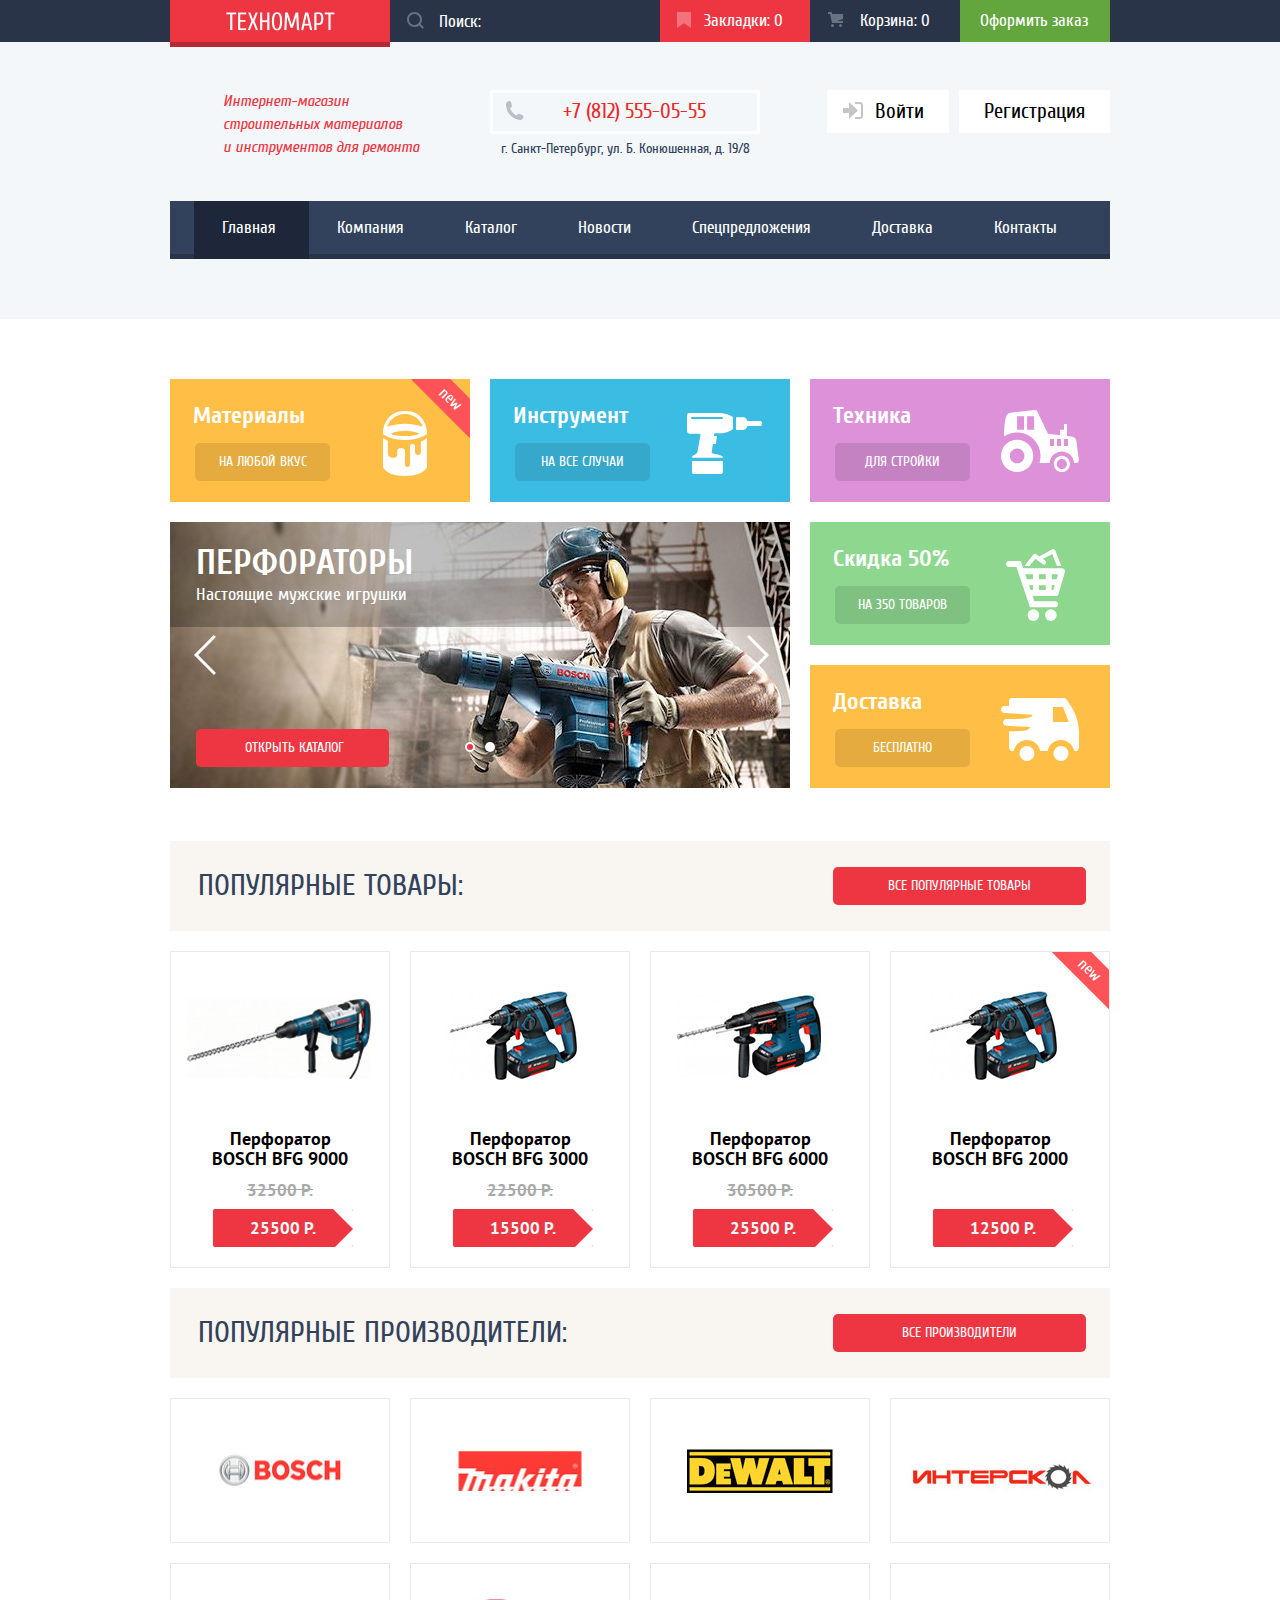
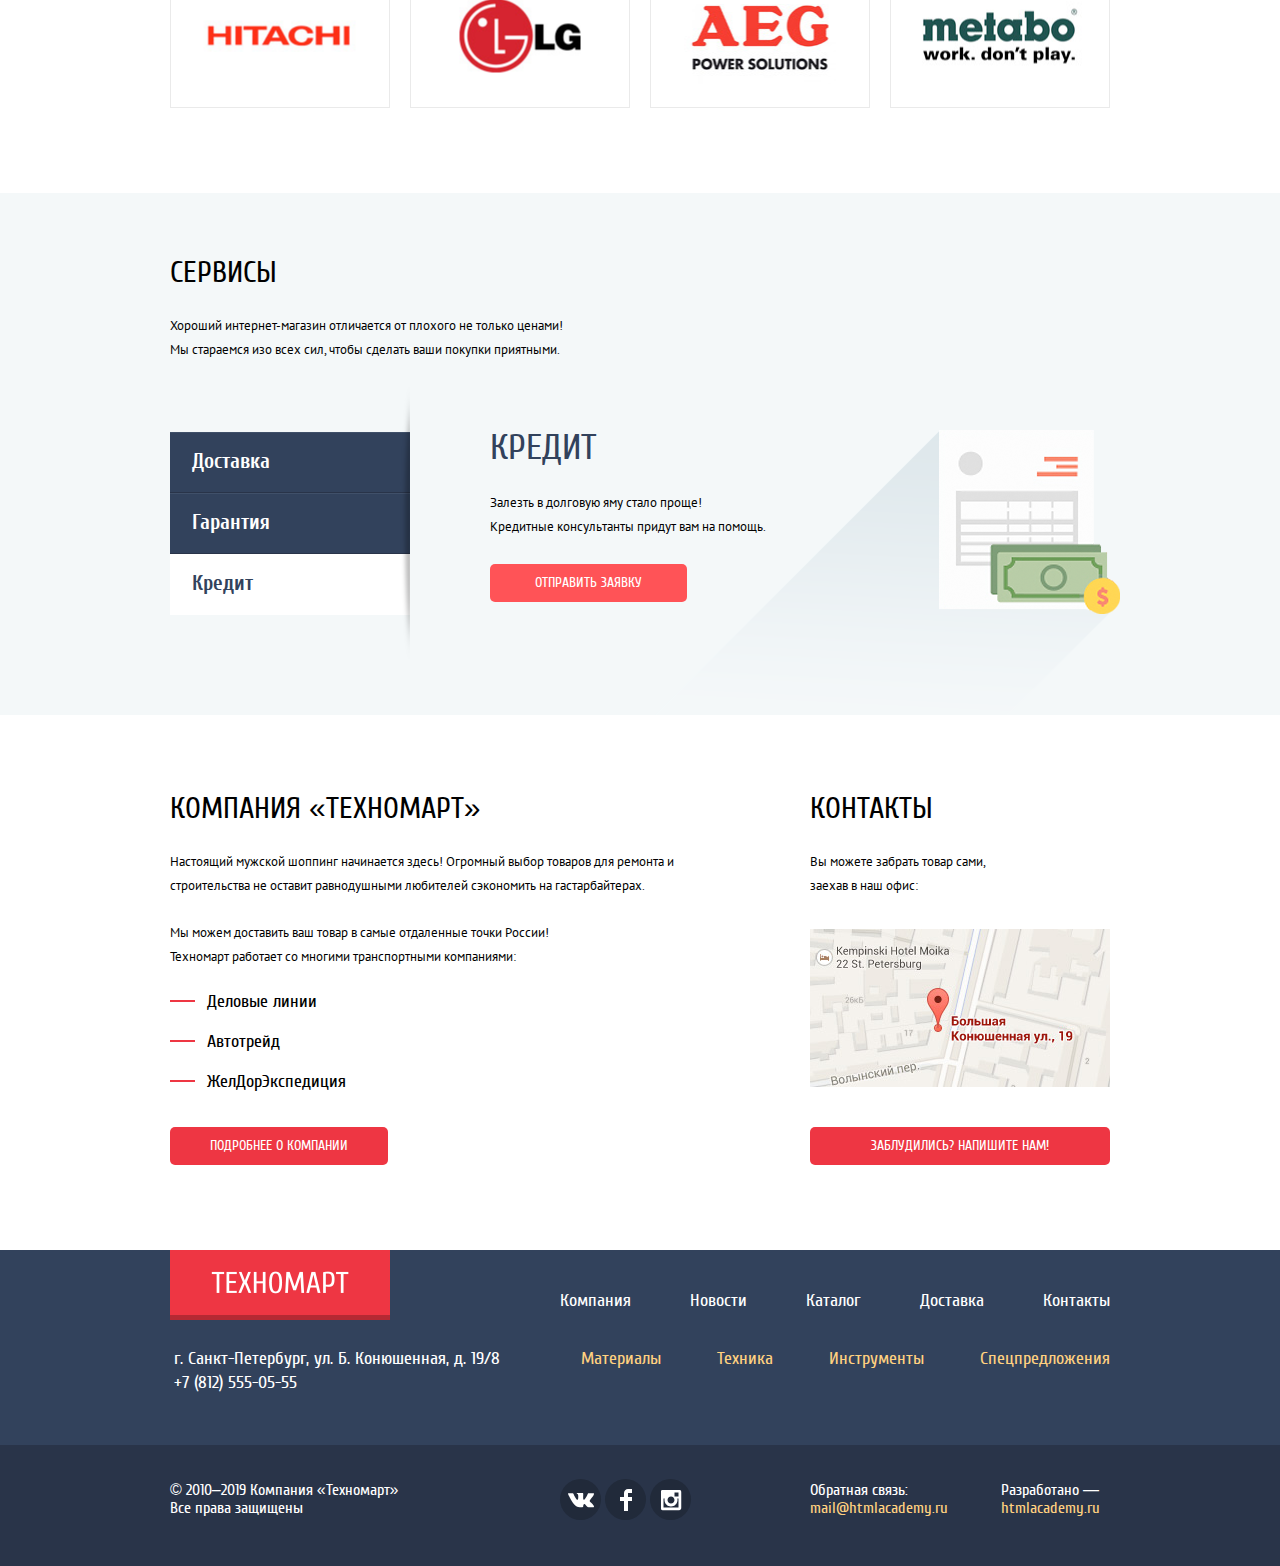
==== commit cc0e975b: "Пиксельперфект главной страницы" ====
--- a/index.html
+++ b/index.html
@@ -314,9 +314,9 @@
         Мы стараемся изо всех сил, чтобы сделать ваши покупки приятными.</p>
 
       <div class="service-box">
-        <input class="visually-hidden" id="service-1" type="radio" name="service" checked>
-        <input class="visually-hidden" id="service-2" type="radio" name="service">
-        <input class="visually-hidden" id="service-3" type="radio" name="service">
+        <input class="visually-hidden" id="service-1" type="radio" name="service" >
+        <input class="visually-hidden" id="service-2" type="radio" name="service" >
+        <input class="visually-hidden" id="service-3" type="radio" name="service" checked>
 
         <ul class="service-menu">
           <li class="service-menu-item">
@@ -392,7 +392,7 @@
   <div class="container">
     <div class="main-footer-top">
       <a class="logo">
-        <img class="logo-img" src="img/logo.png" width="109" height="19" alt="Логотип Техномарт">
+        <img class="logo-img" src="img/logo-footer.png" width="138" height="23" alt="Логотип Техномарт">
       </a>
       <ul class="footer-nav">
         <li class="footer-nav-item">
@@ -465,6 +465,42 @@
   </div>
 </footer>
 
+<section class="modal modal-contact">
+  <h2 class="visually-hidden">Форма обратной связи</h2>
+
+  <form class="form-contact" action="post">
+    <div class="form-contact-box">
+      <p class="form-contact-item">
+        <label class="form-contact-title" for="contact-name">Ваше имя:</label>
+        <input class="form-contact-input" id="contact-name" type="text" name="name" placeholder="Имя Фамилия">
+      </p>
+      <p class="form-contact-item">
+        <label class="form-contact-title" for="contact-email">Ваш email:</label>
+        <input class="form-contact-input" id="contact-email" type="email" name="email" placeholder="email@example.com">
+      </p>
+      <p class="form-contact-item wide">
+        <label class="form-contact-title" id="contact-text" for="">Текст письма:</label>
+        <textarea class="form-contact-textarea" id="contact-text" name="text"
+                  placeholder="В свободной форме"></textarea>
+      </p>
+    </div>
+    <div class="form-contact-button">
+      <p class="form-contact-box">
+        <button class="button contact-button" type="submit">Отправить</button>
+      </p>
+    </div>
+  </form>
+  <button class="modal-close" type="button"><span class="visually-hidden">Закрыть модальное окно</span></button>
+</section>
+
+<section class="modal modal-map">
+  <h2 class="visually-hidden">Карта проезда</h2>
+  <p class="modal-map-item">
+    <img class="modal-map-img" src="img/map-big.jpg" width="940" height="496" alt="Большая Конюшенная ул. 19">
+  </p>
+  <button class="modal-close" type="button"><span class="visually-hidden">Закрыть модальное окно</span></button>
+</section>
+
 <script src="#"></script>
 </body>
 </html>
--- a/css/style.css
+++ b/css/style.css
@@ -126,7 +126,7 @@
 
 /* Верх шапки */
 .main-head-top {
-  margin-bottom: 47px;
+  margin-bottom: 48px;
 
   font-family: "Cuprum", Arial, sans-serif;
   font-size: 17px;
@@ -383,7 +383,7 @@
 .main-head-middle .contact-phone {
   position: relative;
 
-  margin-bottom: 5px;
+  margin-bottom: 3px;
   padding-top: 8px;
   padding-left: 70px;
   padding-right: 49px;
@@ -399,8 +399,8 @@
 
 .main-head-middle .contact-phone::before {
   position: absolute;
-  top: 10px;
-  left: 13px;
+  top: 8px;
+  left: 12px;
 
   width: 19px;
   height: 19px;
@@ -540,8 +540,8 @@
 
 .profile-link .icon-login {
   position: absolute;
-  top: 13px;
-  left: 14px;
+  top: 12px;
+  left: 16px;
 }
 
 /* Низ шапки */
@@ -554,8 +554,8 @@
   display: flex;
   flex-wrap: wrap;
 
-  padding-left: 22px;
-  padding-right: 22px;
+  padding-left: 24px;
+  padding-right: 20px;
 
   color: #fff;
 
@@ -565,7 +565,7 @@
 
 .main-nav-link {
   flex-grow: 1;
-  padding: 18px 26px 16px;
+  padding: 18px 28px;
 
   font-size: 17px;
   line-height: 17px;
@@ -611,7 +611,7 @@
   padding-top: 22px;
   padding-left: 23px;
   padding-right: 100px;
-  padding-bottom: 18px;
+  padding-bottom: 21px;
 
   background-repeat: no-repeat;
 }
@@ -677,7 +677,7 @@
 
 .category-item .title {
   margin: 0;
-  margin-bottom: 15px;
+  margin-bottom: 12px;
 
   font-size: 24px;
   line-height: 30px;
@@ -688,7 +688,7 @@
 
 .category-button {
   display: inline-block;
-  width: 130px;
+  width: 135px;
   margin-left: 2px;
   padding: 10px 20px;
 
@@ -763,7 +763,7 @@
 
 .slider-title {
   margin: 0;
-  margin-bottom: 5px;
+  margin-bottom: 2px;
 
   font-size: 36px;
   line-height: 36px;
@@ -785,7 +785,7 @@
 
 .slider-button {
   position: absolute;
-  bottom: 20px;
+  bottom: 21px;
 
   display: inline-block;
   padding: 10px 0;
@@ -919,7 +919,8 @@
   justify-content: space-between;
   align-items: center;
   margin-bottom: 20px;
-  padding: 27px;
+  padding: 26px 28px;
+  padding-right: 24px;
 
   background-color: #f9f5f0;
 }
@@ -1009,8 +1010,8 @@
 
 .popular-item.new::before {
   position: absolute;
-  top: 2px;
-  right: -21px;
+  top: 4px;
+  right: -22px;
   z-index: 2;
 
   width: 83px;
@@ -1072,7 +1073,7 @@
 .popular-action .add-cart {
   position: relative;
 
-  margin-bottom: 7px;
+  margin-bottom: 9px;
   padding: 11px 0 7px 3px;
 
   color: #fff;
@@ -1144,10 +1145,13 @@
   margin-bottom: 12px;
   padding: 0;
 
+  font-family: "PT Sans", Arial, sans-serif;
   font-size: 18px;
   line-height: 20px;
+  font-weight: 700;
   color: #000;
   text-align: center;
+  text-transform: capitalize;
 
   background-color: transparent;
 }
@@ -1164,7 +1168,7 @@
 
 .popular-price .old-price {
   min-height: 18px;
-  margin-bottom: 7px;
+  margin-bottom: 10px;
 
   color: #a9a9a9;
   text-decoration: line-through;
@@ -1177,10 +1181,11 @@
 .popular-price .new-price {
   position: relative;
 
-  width: 138px;
-  height: 40px;
+  width: 140px;
+  height: 38px;
   margin: 0 auto;
-  padding: 12px 24px;
+  margin-left: 12px;
+  padding: 10px 24px;
   padding-right: 25px;
 
   color: #fff;
@@ -1274,14 +1279,14 @@
 
 /* Сервисы */
 .service {
-  margin-bottom: 77px;
-  padding: 63px 0 54px;
+  margin-bottom: 79px;
+  padding: 65px 0 33px;
   background-color: #f4f8f9;
 }
 
 .service .paragraph {
   width: 405px;
-  margin-bottom: 21px;
+  margin-bottom: 25px;
 }
 
 .service-menu,
@@ -1302,7 +1307,7 @@
   position: relative;
 
   width: 240px;
-  padding: 46px 0;
+  padding: 45px 0;
 }
 
 .service-menu::after {
@@ -1323,10 +1328,11 @@
 
 .service-menu-link {
   display: block;
-  padding: 15px 22px;
+  padding: 13px 22px 16px;
 
   font-size: 21px;
   line-height: 30px;
+  font-weight: 700;
   color: #fff;
   background-color: #32425c;
 
@@ -1355,7 +1361,7 @@
 .service-content {
   width: 620px;
   margin-left: auto;
-  padding: 46px 0;
+  padding: 43px 0;
 }
 
 .service-content-item {
@@ -1392,6 +1398,9 @@
 }
 
 .service-content-item.warranty::after {
+  top: 4px;
+  right: -8px;
+
   width: 389px;
   height: 283px;
 
@@ -1399,6 +1408,8 @@
 }
 
 .service-content-item.credit::after {
+  right: -10px;
+
   width: 465px;
   height: 285px;
 
@@ -1417,6 +1428,10 @@
 }
 
 .service-button {
+  min-width: auto;
+  padding-left: 45px;
+  padding-right: 45px;
+
   background-color: #ff5357;
 }
 
@@ -1447,7 +1462,7 @@
 }
 
 .about .paragraph + .paragraph {
-  margin: 24px 0;
+  margin: 23px 0;
 }
 
 .about-list {
@@ -1462,7 +1477,7 @@
   position: relative;
 
   margin-bottom: 20px;
-  padding-left: 35px;
+  padding-left: 37px;
 
   font-size: 18px;
   line-height: 20px;
@@ -1487,8 +1502,8 @@
 
 .about-map {
   display: block;
-  margin-top: 35px;
-  margin-bottom: 31px;
+  margin-top: 31px;
+  margin-bottom: 33px;
 }
 
 /* Подвал */
@@ -1499,7 +1514,7 @@
 
 .main-footer-top {
   display: flex;
-  margin-bottom: 34px;
+  margin-bottom: 32px;
 }
 
 .main-footer-top .logo {
@@ -1508,8 +1523,14 @@
   padding-bottom: 21px;
 }
 
+.main-footer-top .logo-img {
+  width: 138px;
+  height: 23px;
+}
+
 .footer-nav {
   display: flex;
+  flex-wrap: wrap;
   max-width: 560px;
   margin: 0;
   padding: 0;
@@ -1520,7 +1541,7 @@
 }
 
 .footer-nav-item {
-  margin-right: 60px;
+  margin-right: 59px;
 }
 
 .footer-nav-item:last-child {
@@ -1548,6 +1569,8 @@
 
 .main-footer-middle .address {
   width: 340px;
+  margin-left: 4px;
+
   font-style: normal;
 }
 
@@ -1555,12 +1578,20 @@
   margin-top: 0;
 }
 
+.main-footer-middle .footer-nav-item {
+  margin-right: 56px;
+}
+
+.main-footer-middle .footer-nav-item:last-child {
+  margin-right: 0;
+}
+
 .main-footer-middle .footer-nav-link {
   color: #ffd180;
 }
 
 .main-footer-bottom {
-  padding: 35px 0;
+  padding: 36px 0;
   background-color: #293449;
 }
 
@@ -1588,10 +1619,11 @@
 
 .main-footer-bottom .social {
   max-width: 155px;
+  margin-top: -2px;
 }
 
 .social-item {
-  margin-right: 5px;
+  margin-right: 4px;
   margin-bottom: 10px;
 }
 
@@ -2225,7 +2257,7 @@
 
 .modal-contact {
   width: 620px;
-  padding-top: 52px;
+  padding-top: 44px;
 
   border-top: 7px solid #ff5358;
 }
@@ -2252,13 +2284,13 @@
 }
 
 .form-contact > .form-contact-box {
-  margin-bottom: 37px;
+  margin-bottom: 30px;
 }
 
 .form-contact-item {
   width: 220px;
   margin: 0;
-  margin-bottom: 23px;
+  margin-bottom: 17px;
 }
 
 .form-contact-item:last-child {
@@ -2338,8 +2370,8 @@
 
 .modal-close {
   position: absolute;
-  top: 16px;
-  right: 9px;
+  top: 6px;
+  right: 6px;
 
   width: 27px;
   height: 27px;
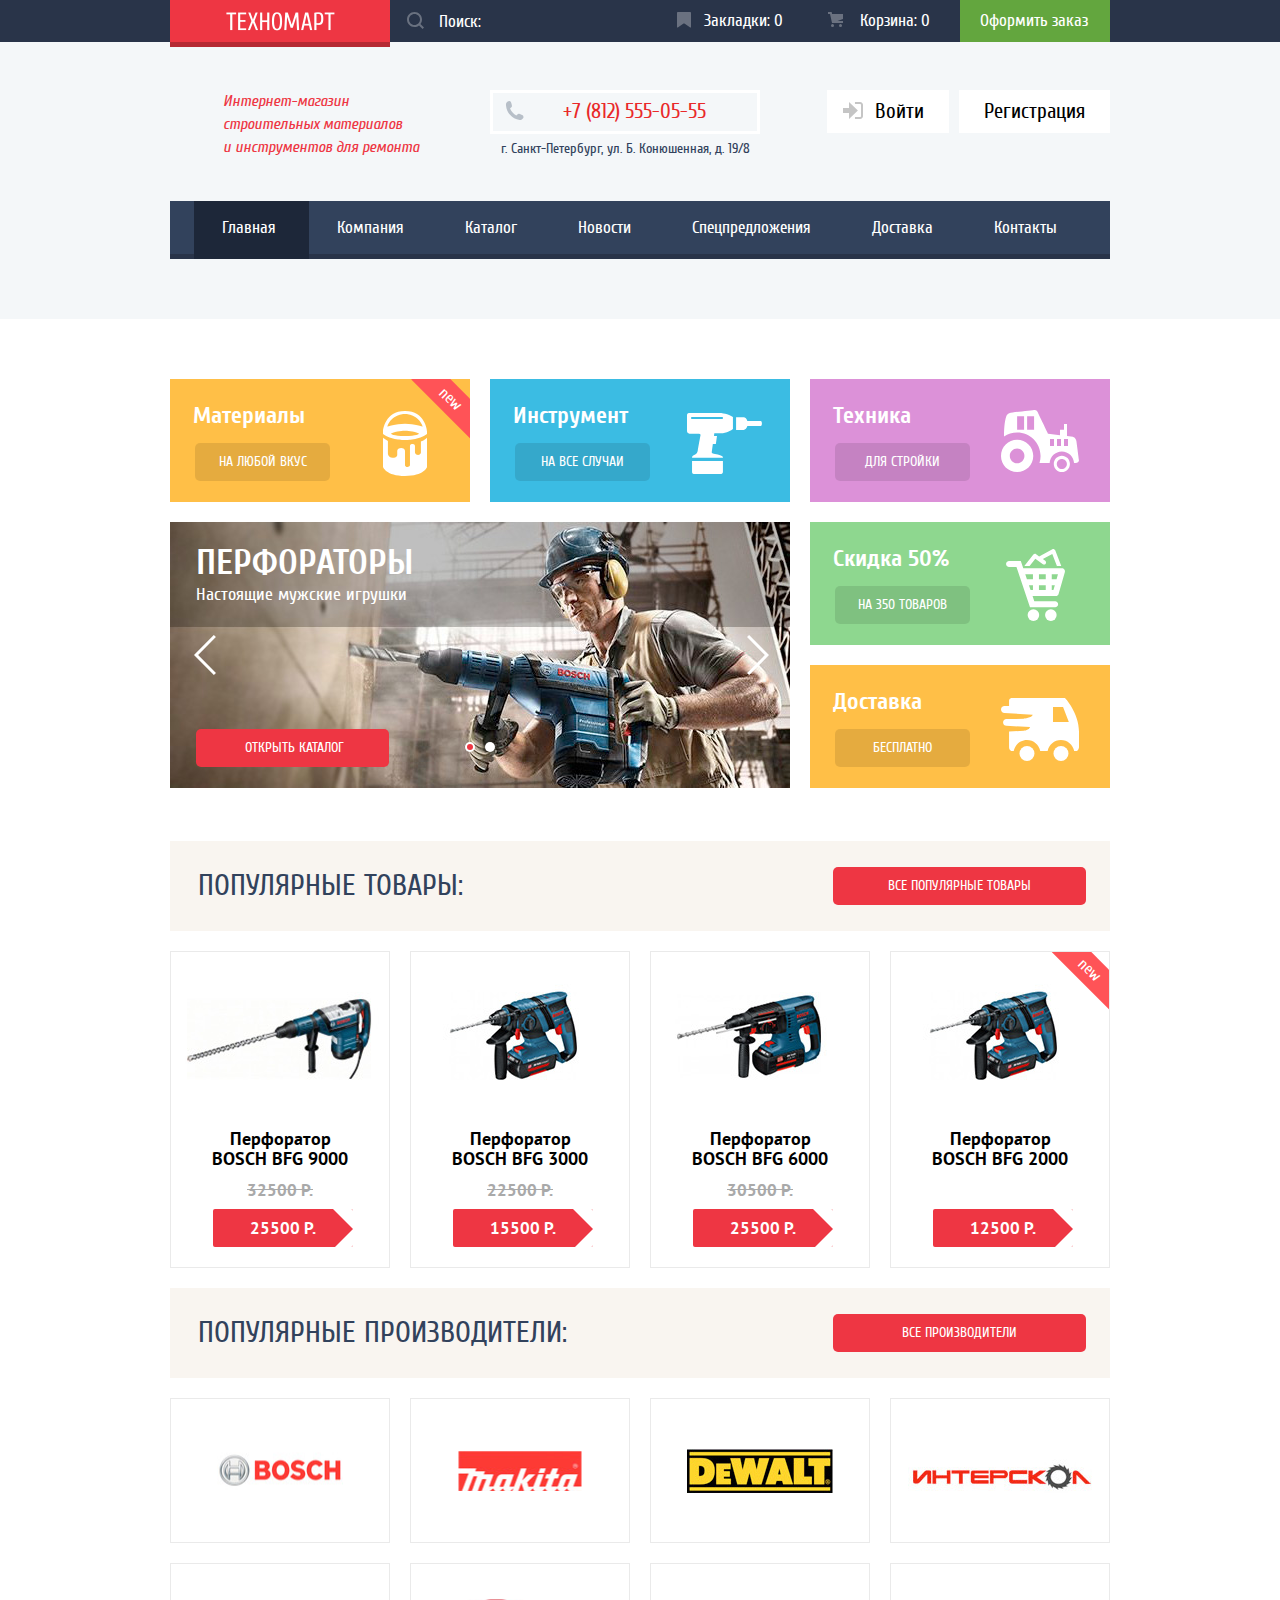
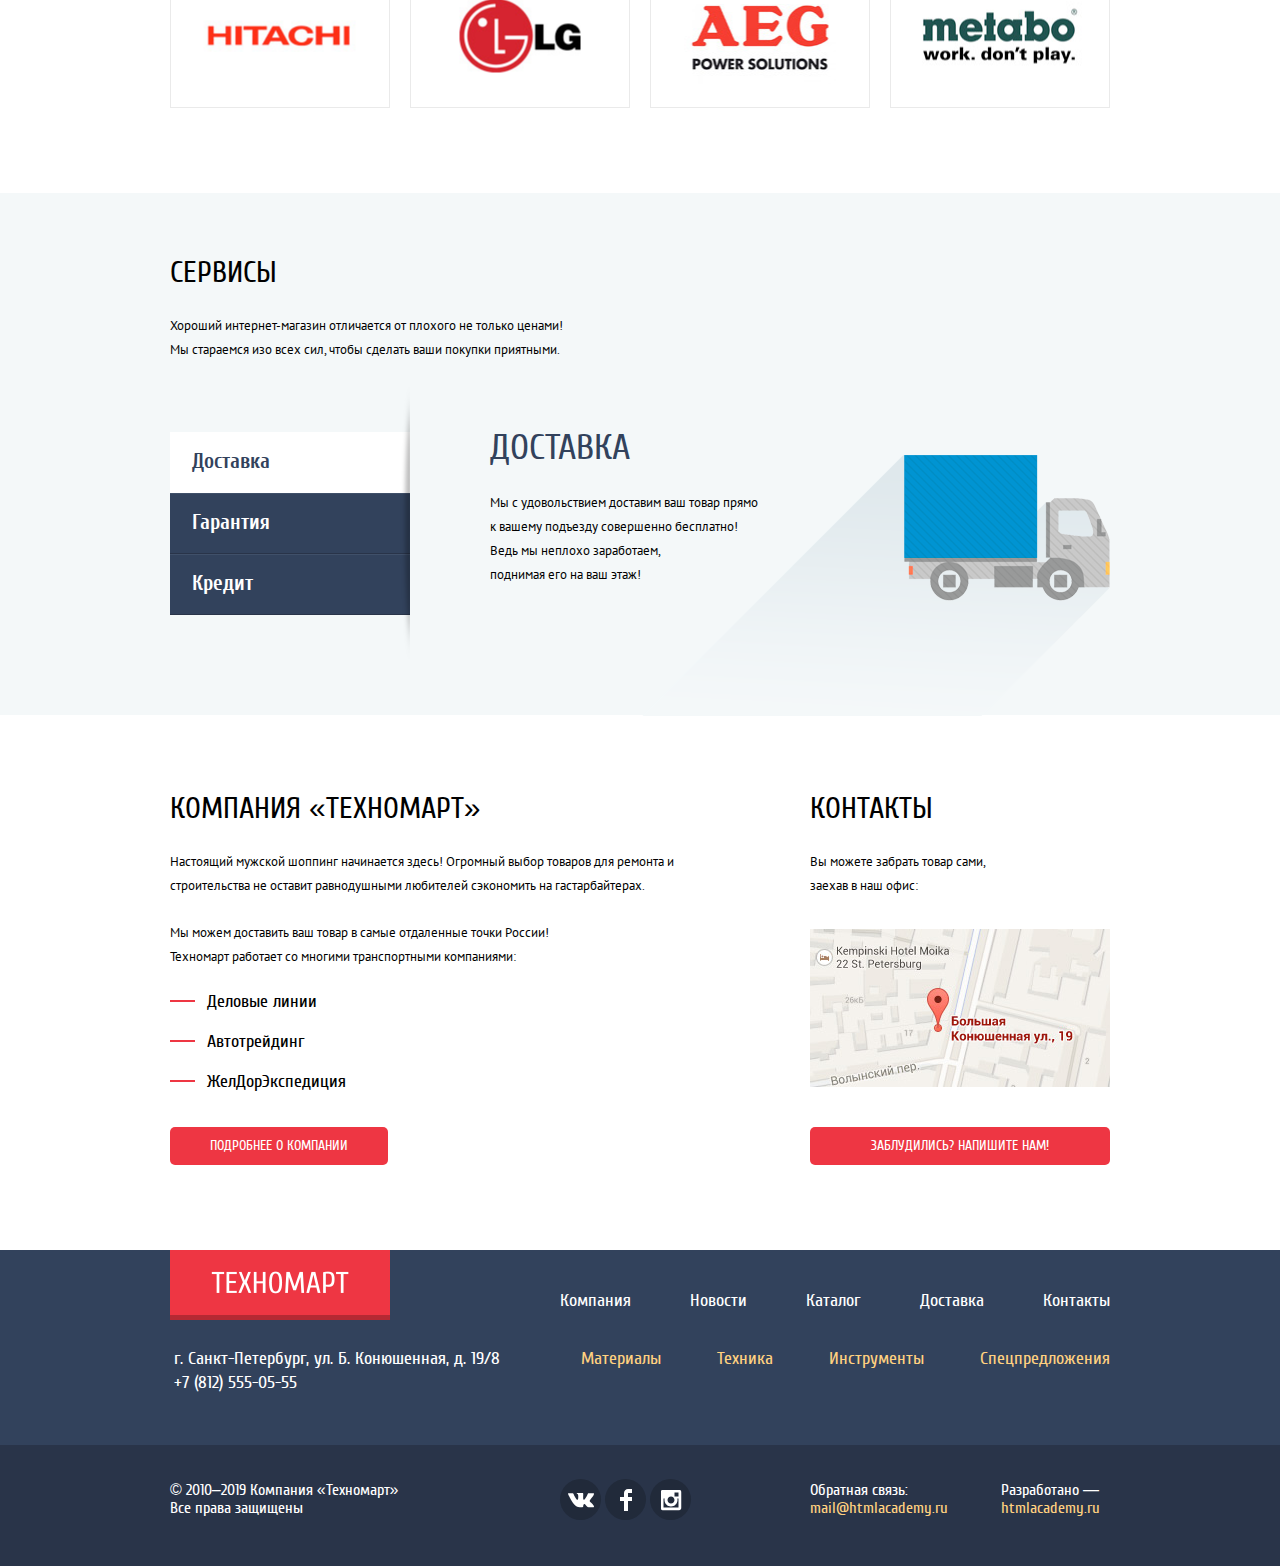
==== commit b12b0a9b: "Добил проект" ====
--- a/index.html
+++ b/index.html
@@ -25,7 +25,7 @@
         <img class="logo-img" src="img/logo.png" width="109" height="19" alt="Логотип Техномарт">
       </a>
 
-      <form class="search" action="get">
+      <form class="search" action="http://echo.htmlacademy.ru" method="get">
         <label class="search-box">
           <span class="visually-hidden">Форма поиска по сайту</span>
           <input class="search-input" type="text" name="search" placeholder="Поиск:">
@@ -40,7 +40,7 @@
 
       <ul class="order-counter">
         <li class="order-counter-item">
-          <a class="order-counter-link notempty bookmarks" href="#">Закладки: 0</a>
+          <a class="order-counter-link bookmarks" href="#">Закладки: 0</a>
         </li>
         <li class="order-counter-item">
           <a class="order-counter-link cart" href="#">Корзина: 0</a>
@@ -314,9 +314,9 @@
         Мы стараемся изо всех сил, чтобы сделать ваши покупки приятными.</p>
 
       <div class="service-box">
-        <input class="visually-hidden" id="service-1" type="radio" name="service" >
-        <input class="visually-hidden" id="service-2" type="radio" name="service" >
-        <input class="visually-hidden" id="service-3" type="radio" name="service" checked>
+        <input class="visually-hidden" id="service-1" type="radio" name="service" checked>
+        <input class="visually-hidden" id="service-2" type="radio" name="service">
+        <input class="visually-hidden" id="service-3" type="radio" name="service">
 
         <ul class="service-menu">
           <li class="service-menu-item">
@@ -369,7 +369,7 @@
           многими транспортными компаниями:</p>
         <ul class="about-list">
           <li class="about-item">Деловые линии</li>
-          <li class="about-item">Автотрейд</li>
+          <li class="about-item">Автотрейдинг</li>
           <li class="about-item">ЖелДорЭкспедиция</li>
         </ul>
         <a class="button" href="#">Подробнее о компании</a>
@@ -381,7 +381,7 @@
         <a class="about-map" href="#">
           <img class="about-img" src="img/map-small.jpg" width="300" height="158" alt="Большая Конюшенная 19">
         </a>
-        <a class="button" href="#">Заблудились? Напишите нам!</a>
+        <a class="button about-button" href="#">Заблудились? Напишите нам!</a>
       </div>
     </div>
   </section>
@@ -438,7 +438,7 @@
         © 2010–2019 Компания «Техномарт»
         Все права защищены
       </p>
-      
+
       <ul class="social">
         <li class="social-item">
           <a class="social-link vk" href="#"><span class="visually-hidden">Вконтакте</span></a>
@@ -468,7 +468,7 @@
 <section class="modal modal-contact">
   <h2 class="visually-hidden">Форма обратной связи</h2>
 
-  <form class="form-contact" action="post">
+  <form class="form-contact" action="http://echo.htmlacademy.ru" method="post">
     <div class="form-contact-box">
       <p class="form-contact-item">
         <label class="form-contact-title" for="contact-name">Ваше имя:</label>
@@ -479,7 +479,7 @@
         <input class="form-contact-input" id="contact-email" type="email" name="email" placeholder="email@example.com">
       </p>
       <p class="form-contact-item wide">
-        <label class="form-contact-title" id="contact-text" for="">Текст письма:</label>
+        <label class="form-contact-title" for="contact-text">Текст письма:</label>
         <textarea class="form-contact-textarea" id="contact-text" name="text"
                   placeholder="В свободной форме"></textarea>
       </p>
@@ -495,12 +495,15 @@
 
 <section class="modal modal-map">
   <h2 class="visually-hidden">Карта проезда</h2>
-  <p class="modal-map-item">
+  <p class="modal-map-item" id="map">
     <img class="modal-map-img" src="img/map-big.jpg" width="940" height="496" alt="Большая Конюшенная ул. 19">
   </p>
   <button class="modal-close" type="button"><span class="visually-hidden">Закрыть модальное окно</span></button>
 </section>
 
-<script src="#"></script>
+<div class="overlay"></div>
+
+<script src="https://api-maps.yandex.ru/2.1/?lang=ru_RU"></script>
+<script src="js/script.js"></script>
 </body>
 </html>
--- a/css/style.css
+++ b/css/style.css
@@ -121,7 +121,7 @@
 }
 
 .inner-page .main-head {
-  margin-bottom: 20px;
+  margin-bottom: 18px;
 }
 
 /* Верх шапки */
@@ -975,7 +975,7 @@
 
 .product-wrapper-right .popular-content {
   width: 700px;
-  margin-bottom: 56px;
+  margin-bottom: 54px;
 }
 
 .popular-item {
@@ -1456,7 +1456,7 @@
   margin-left: auto;
 }
 
-.about-right .button {
+.about-button {
   min-width: 100%;
   padding: 10px 40px;
 }
@@ -1748,6 +1748,10 @@
   background-repeat: no-repeat;
 
   content: "";
+}
+
+.breadcrumbs-item:first-child::before {
+  right: -20px;
 }
 
 .breadcrumbs-item:last-child::before {
@@ -1810,7 +1814,7 @@
   margin: 0;
   margin-bottom: 17px;
   padding: 0;
-  padding-bottom: 7px;
+  padding-bottom: 2px;
 
   border: none;
   border-bottom: 1px solid #e5e5e5;
@@ -1818,11 +1822,11 @@
 
 .filter-feature:first-child {
   margin-bottom: 16px;
-  padding-bottom: 28px;
+  padding-bottom: 27px;
 }
 
 .filter-feature:nth-last-child(-n+2) {
-  margin-bottom: 53px;
+  margin-bottom: 55px;
   border: none;
 }
 
@@ -1860,6 +1864,7 @@
 }
 
 .range-bar {
+  width: 85%;
   height: 2px;
   background-color: #00ca74;
 }
@@ -1885,7 +1890,7 @@
 }
 
 .range-toggle-max {
-  right: 20px;
+  right: 40px;
 }
 
 .price {
@@ -1900,7 +1905,7 @@
 }
 
 .price-input {
-  padding: 8px 10px;
+  padding: 9px 10px;
   font-family: "PT Sans", Arial, sans-serif;
   font-size: 17px;
   line-height: 18px;
@@ -1915,7 +1920,7 @@
 
 .filter-item {
   margin: 0;
-  margin-bottom: 15px;
+  margin-bottom: 16px;
 }
 
 .filter-label {
@@ -1924,6 +1929,7 @@
   font-family: "PT Sans", Arial, sans-serif;
   font-size: 15px;
   line-height: 20px;
+  font-weight: 400;
   text-transform: uppercase;
 }
 
@@ -2024,7 +2030,7 @@
 }
 
 .product-about {
-  padding: 64px 0 51px;
+  padding: 64px 0 55px;
   color: #000;
   background-color: #f2f6f8;
 }
@@ -2046,6 +2052,7 @@
   font-size: 13px;
   line-height: 24px;
   font-weight: 400;
+  white-space: pre-line;
 }
 
 .sort {
@@ -2144,21 +2151,21 @@
   width: 0;
   height: 0;
 
-  border: 7px solid transparent;
+  border: 6px solid transparent;
 
   content: "";
 }
 
 .sort-link.up::before {
-  top: -5px;
+  top: -1px;
   left: 0;
 
   border-bottom: 10px solid #c5c5c5;
 }
 
 .sort-link.down::before {
-  top: 3px;
-  left: 2px;
+  top: 5px;
+  left: 3px;
 
   border-top: 10px solid #c5c5c5;
 }
@@ -2193,7 +2200,7 @@
 }
 
 .pagination-item {
-  margin-right: 10px;
+  margin-right: 9px;
 
   font-family: "PT Sans", Arial, sans-serif;
   font-size: 13px;
@@ -2237,6 +2244,18 @@
 }
 
 /* Модальное окно */
+.overlay {
+  position: fixed;
+  top: 0;
+  bottom: 0;
+  right: 0;
+  left: 0;
+
+  display: none;
+
+  background-color: rgba(255, 255, 255, 0.3);
+}
+
 .modal {
   position: fixed;
   top: 50%;
@@ -2245,18 +2264,24 @@
 
   display: none;
 
+
   background-color: #fff;
 
-  transform: translate(-50%, -50%);
+
   box-shadow: 0 10px 20px rgba(0, 0, 0, .7);
 }
 
 .modal-show {
   display: block;
+
+  animation-name: bounceInRight;
+  animation-duration: 0.6s;
 }
 
 .modal-contact {
   width: 620px;
+  margin-top: -223px;
+  margin-left: -310px;
   padding-top: 44px;
 
   border-top: 7px solid #ff5358;
@@ -2265,14 +2290,29 @@
 .modal-map {
   width: 940px;
   height: 446px;
+  margin-top: -190px;
+  margin-left: -470px;
 }
 
 .modal-map-item {
-  margin: 0;
-}
-
-.form-contact {
-
+  position: relative;
+  margin: 0;
+}
+
+modal-map-img {
+  position: absolute;
+  left: 0;
+  top: 0;
+  z-index: 5;
+}
+
+.modal-map-frame {
+  position: absolute;
+  top: 0;
+  left: 0;
+  z-index: 9;
+
+  border: none;
 }
 
 .form-contact-box {
@@ -2347,8 +2387,12 @@
   outline: none;
 }
 
-.form-contact-input {
-
+.form-contact-input.error,
+.form-contact-textarea.error {
+  border-color: #ee3643;
+
+  animation-name: shake;
+  animation-duration: 0.6s;
 }
 
 .form-contact-textarea {
@@ -2372,6 +2416,7 @@
   position: absolute;
   top: 6px;
   right: 6px;
+  z-index: 11;
 
   width: 27px;
   height: 27px;
@@ -2405,3 +2450,74 @@
 .modal-close::after {
   transform: rotate(-45deg);
 }
+
+/* !important нужен для того чтобы перебить стили по умолчанию яндекс карты */
+ymaps {
+  position: absolute !important;
+  top: 0;
+  left: 0;
+  z-index: 11;
+}
+
+@keyframes bounceInRight {
+  from,
+  60%,
+  75%,
+  90%,
+  to {
+    -webkit-animation-timing-function: cubic-bezier(0.215, 0.61, 0.355, 1);
+    animation-timing-function: cubic-bezier(0.215, 0.61, 0.355, 1);
+  }
+
+  from {
+    opacity: 0;
+    -webkit-transform: translate3d(3000px, 0, 0);
+    transform: translate3d(3000px, 0, 0);
+  }
+
+  60% {
+    opacity: 1;
+    -webkit-transform: translate3d(-25px, 0, 0);
+    transform: translate3d(-25px, 0, 0);
+  }
+
+  75% {
+    -webkit-transform: translate3d(10px, 0, 0);
+    transform: translate3d(10px, 0, 0);
+  }
+
+  90% {
+    -webkit-transform: translate3d(-5px, 0, 0);
+    transform: translate3d(-5px, 0, 0);
+  }
+
+  to {
+    -webkit-transform: translate3d(0, 0, 0);
+    transform: translate3d(0, 0, 0);
+  }
+}
+
+@keyframes shake {
+  from,
+  to {
+    -webkit-transform: translate3d(0, 0, 0);
+    transform: translate3d(0, 0, 0);
+  }
+
+  10%,
+  30%,
+  50%,
+  70%,
+  90% {
+    -webkit-transform: translate3d(-10px, 0, 0);
+    transform: translate3d(-10px, 0, 0);
+  }
+
+  20%,
+  40%,
+  60%,
+  80% {
+    -webkit-transform: translate3d(10px, 0, 0);
+    transform: translate3d(10px, 0, 0);
+  }
+}
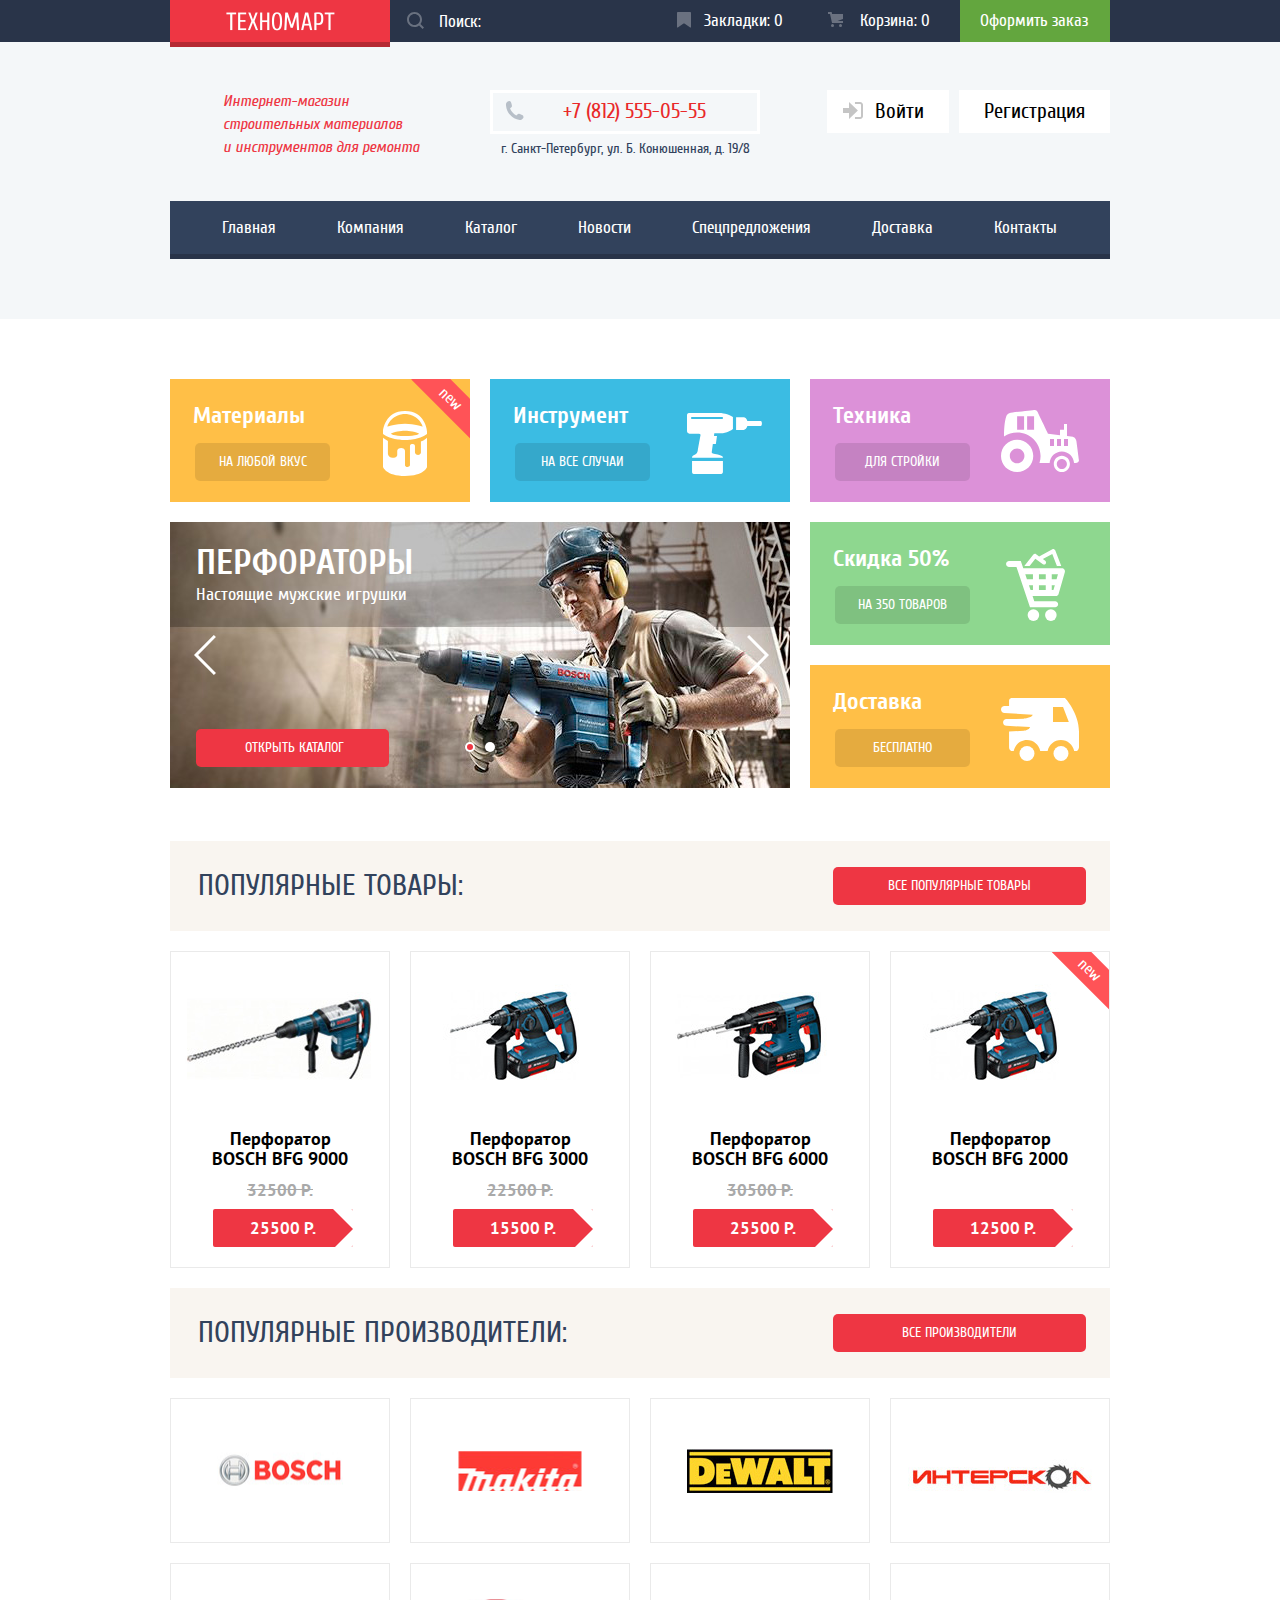
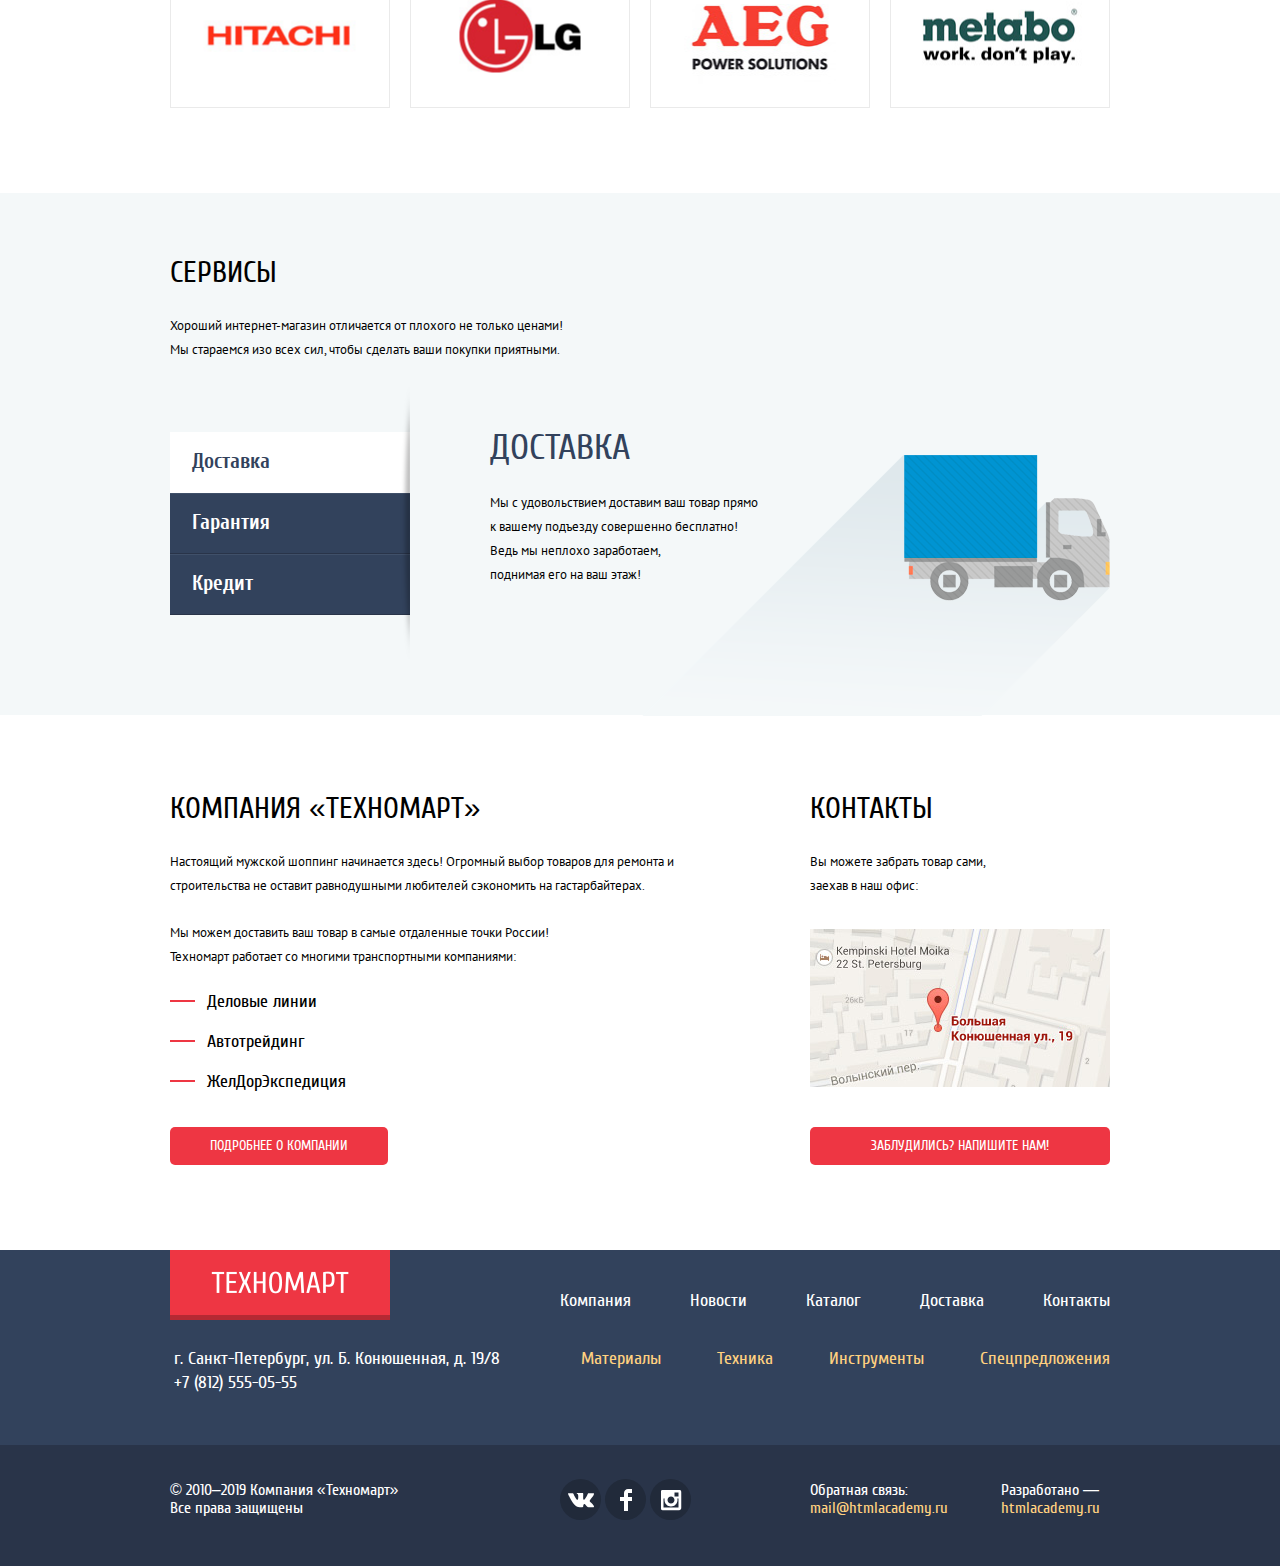
==== commit d5aceb61: "На проверку" ====
--- a/index.html
+++ b/index.html
@@ -7,6 +7,8 @@
   <meta name="keywords" content="">
   <meta name="description" content="">
 
+  <meta name="format-detection" content="telephone=no">
+
   <link rel="icon" type="image/x-icon" href="#">
   <link rel="icon" type="image/png" href="#">
 
@@ -19,7 +21,7 @@
 <header class="main-head">
 
   <div class="main-head-top">
-    <div class="container">
+    <div class="container flex-container">
 
       <a class="logo">
         <img class="logo-img" src="img/logo.png" width="109" height="19" alt="Логотип Техномарт">
@@ -54,7 +56,7 @@
   </div>
 
   <div class="main-head-middle">
-    <div class="container">
+    <div class="container flex-container">
 
       <h1 class="slogan">Интернет-магазин строительных материалов<br> и инструментов для ремонта</h1>
 
@@ -87,7 +89,7 @@
     <div class="container">
 
       <nav class="main-nav">
-        <a class="main-nav-link active" href="#">Главная</a>
+        <a class="main-nav-link">Главная</a>
         <a class="main-nav-link" href="#">Компания</a>
         <a class="main-nav-link" href="catalog.html">Каталог</a>
         <a class="main-nav-link" href="#">Новости</a>
@@ -360,7 +362,7 @@
   <section class="about">
     <h2 class="visually-hidden">Инфорация о компании</h2>
 
-    <div class="container">
+    <div class="container flex-container">
       <div class="about-left">
         <h2 class="title">Компания «Техномарт»</h2>
         <p class="paragraph">Настоящий мужской шоппинг начинается здесь! Огромный выбор товаров для ремонта и
@@ -378,7 +380,7 @@
       <div class="about-right">
         <h2 class="title">Контакты</h2>
         <p class="paragraph">Вы можете забрать товар сами,<br> заехав в наш офис:</p>
-        <a class="about-map" href="#">
+        <a class="about-map" href="https://yandex.ru/maps/">
           <img class="about-img" src="img/map-small.jpg" width="300" height="158" alt="Большая Конюшенная 19">
         </a>
         <a class="button about-button" href="#">Заблудились? Напишите нам!</a>
@@ -433,7 +435,7 @@
   </div>
 
   <div class="main-footer-bottom">
-    <div class="container">
+    <div class="container flex-container">
       <p class="copyright">
         © 2010–2019 Компания «Техномарт»
         Все права защищены
@@ -458,7 +460,7 @@
         </li>
         <li class="feedback-item">
           Разработано —
-          <a class="feedback-link" href="http://htmlacademy.ru">htmlacademy.ru</a>
+          <a class="feedback-link" href="https://htmlacademy.ru/intensive/htmlcss">htmlacademy.ru</a>
         </li>
       </ul>
     </div>
--- a/css/style.css
+++ b/css/style.css
@@ -137,10 +137,6 @@
   background-color: #293449;
 }
 
-.main-head-top .container {
-  display: flex;
-}
-
 /* Логотип */
 .logo {
   display: flex;
@@ -350,10 +346,6 @@
   margin-bottom: 40px;
 }
 
-.main-head-middle .container {
-  display: flex;
-}
-
 /* Слоган */
 .main-head-middle .slogan {
   width: 300px;
@@ -647,31 +639,31 @@
 
 .category-item.yellow-color {
   background-color: #ffbf47;
-  background-image: url("../img/icon-1.svg");
+  background-image: url("../img/icon-material.svg");
   background-position: 213px 32px;
 }
 
 .category-item.blue-color {
   background-color: #3bbce3;
-  background-image: url("../img/icon-2.svg");
+  background-image: url("../img/icon-tool.svg");
   background-position: 197px 34px;
 }
 
 .category-item.pink-color {
   background-color: #dc91d8;
-  background-image: url("../img/icon-3.svg");
+  background-image: url("../img/icon-tech.svg");
   background-position: 191px 31px;
 }
 
 .category-item.green-color {
   background-color: #8ed78f;
-  background-image: url("../img/icon-4.svg");
+  background-image: url("../img/icon-basket.svg");
   background-position: 196px 27px;
 }
 
 .category-item.yellow-color.delivery {
   background-color: #ffbf47;
-  background-image: url("../img/icon-5.svg");
+  background-image: url("../img/icon-delivery.svg");
   background-position: 191px 33px;
 }
 
@@ -1438,7 +1430,7 @@
 /* О компании */
 .about {}
 
-.about .container {
+.flex-container {
   display: flex;
 }
 
@@ -1593,10 +1585,6 @@
 .main-footer-bottom {
   padding: 36px 0;
   background-color: #293449;
-}
-
-.main-footer-bottom .container {
-  display: flex;
 }
 
 .main-footer-bottom .copyright {
@@ -2315,6 +2303,103 @@
   border: none;
 }
 
+.modal-success {
+  width: 620px;
+  height: 282px;
+  margin-left: -310px;
+  margin-top: -141px;
+
+  border-top: 7px solid #ee3643;
+}
+
+.modal-success-top {
+  display: flex;
+  padding: 66px 83px;
+}
+
+.modal-success-title {
+  position: relative;
+
+  margin: 0;
+  padding-left: 98px;
+
+  font-family: "Cuprum", Arial, sans-serif;
+  font-size: 30px;
+  line-height: 30px;
+  font-weight: 400;
+}
+
+.modal-success-title::before {
+  position: absolute;
+  top: -17px;
+  left: -2px;
+
+  width: 66px;
+  height: 66px;
+
+  background-image: url("../img/success.svg");
+  background-repeat: no-repeat;
+
+  content: "";
+}
+
+.modal-success-bottom {
+  background-color: #f4f4f4;
+}
+
+.modal-success-button {
+  display: flex;
+  margin: 0;
+  padding: 38px 80px;
+}
+
+.success-button {
+  width: 220px;
+  padding: 10px;
+
+  font-size: 14px;
+  line-height: 18px;
+  color: #fff;
+  text-align: center;
+  text-transform: uppercase;
+
+  border-radius: 5px;
+  border: none;
+  outline: none;
+
+  cursor: pointer;
+}
+
+.success-button-left {
+  margin-right: 20px;
+
+  color: #fff;
+  background-color: #ee3643;
+}
+
+.success-button-left:hover,
+.success-button-left:focus {
+  background-color: #ca2c37;
+}
+
+.success-button-left:active {
+  background-color: #ba2732;
+}
+
+.success-button-right {
+  color: #000;
+  background-color: #fff;
+}
+
+.success-button-right:hover,
+.success-button-right:focus {
+  background-color: #ccc;
+}
+
+.success-button-right:active {
+  background-color: #c6c6c6;
+}
+
 .form-contact-box {
   display: flex;
   flex-wrap: wrap;
@@ -2456,7 +2541,6 @@
   position: absolute !important;
   top: 0;
   left: 0;
-  z-index: 11;
 }
 
 @keyframes bounceInRight {
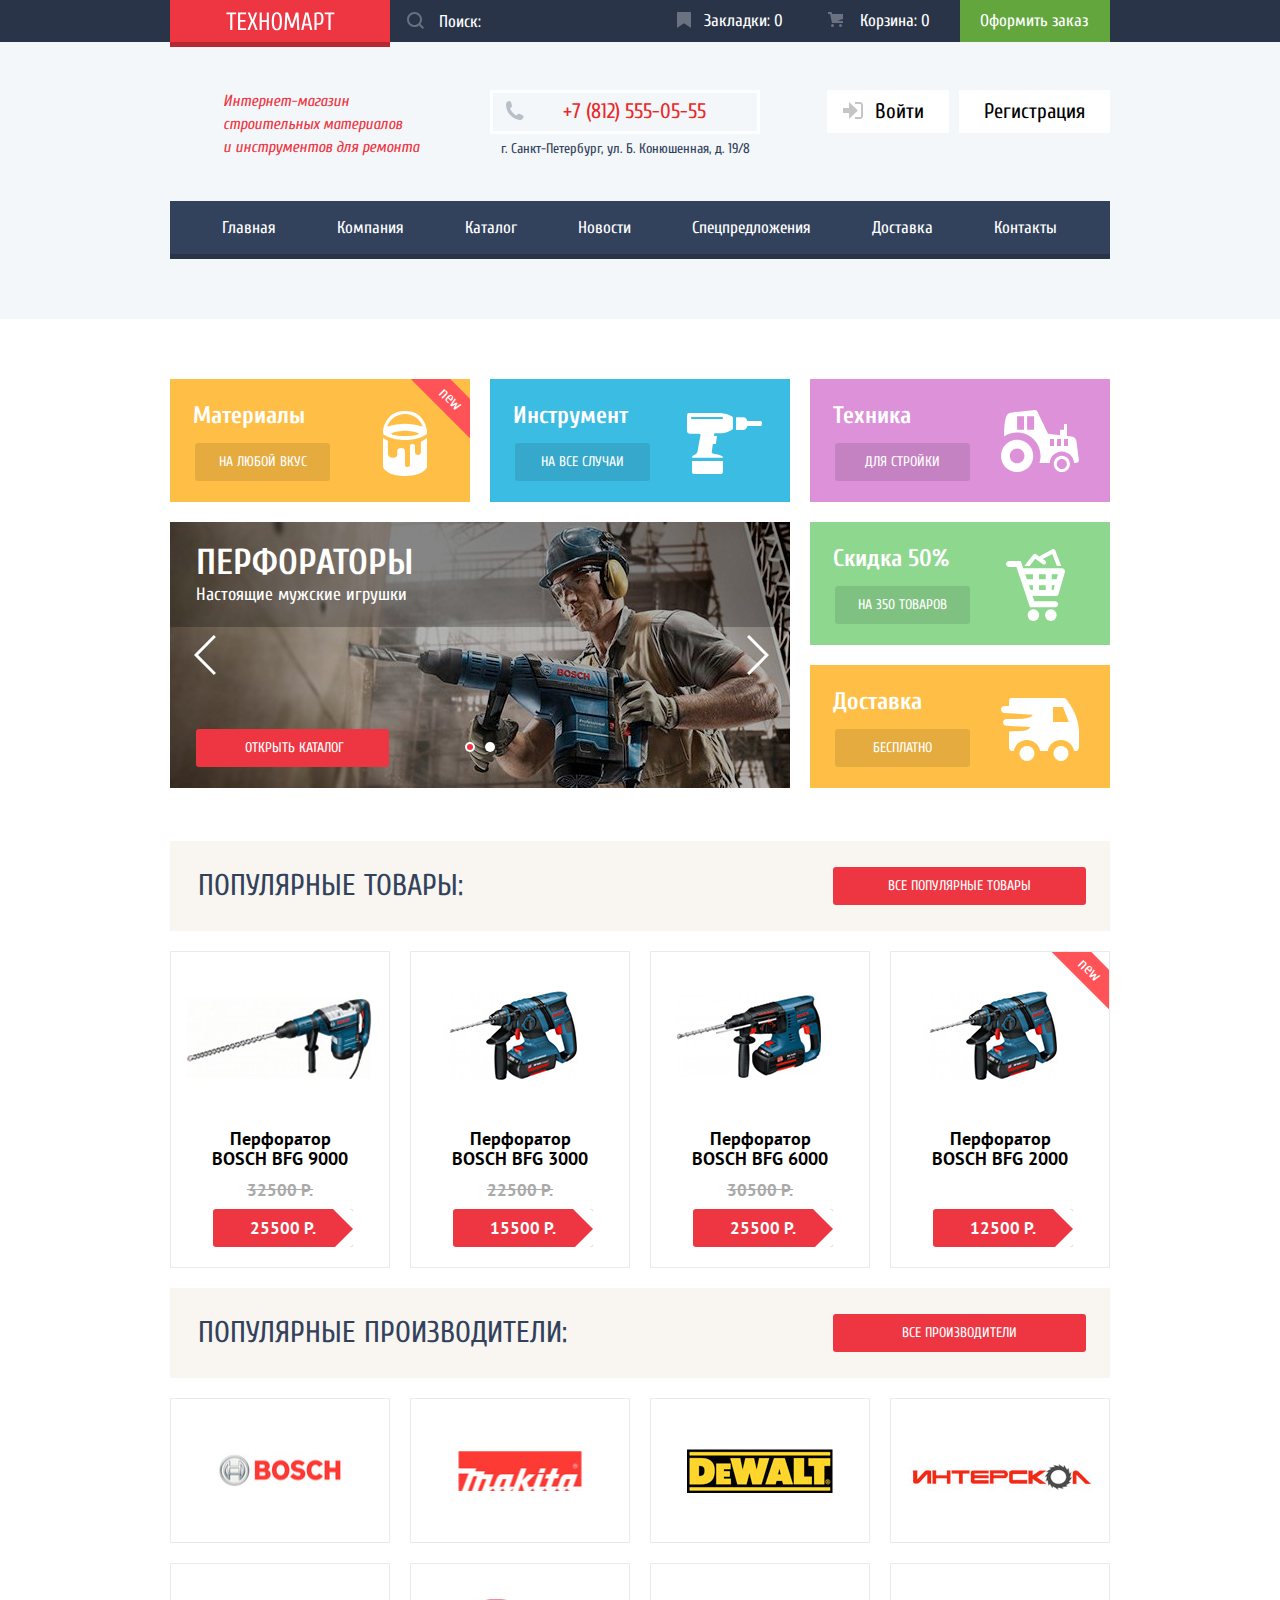
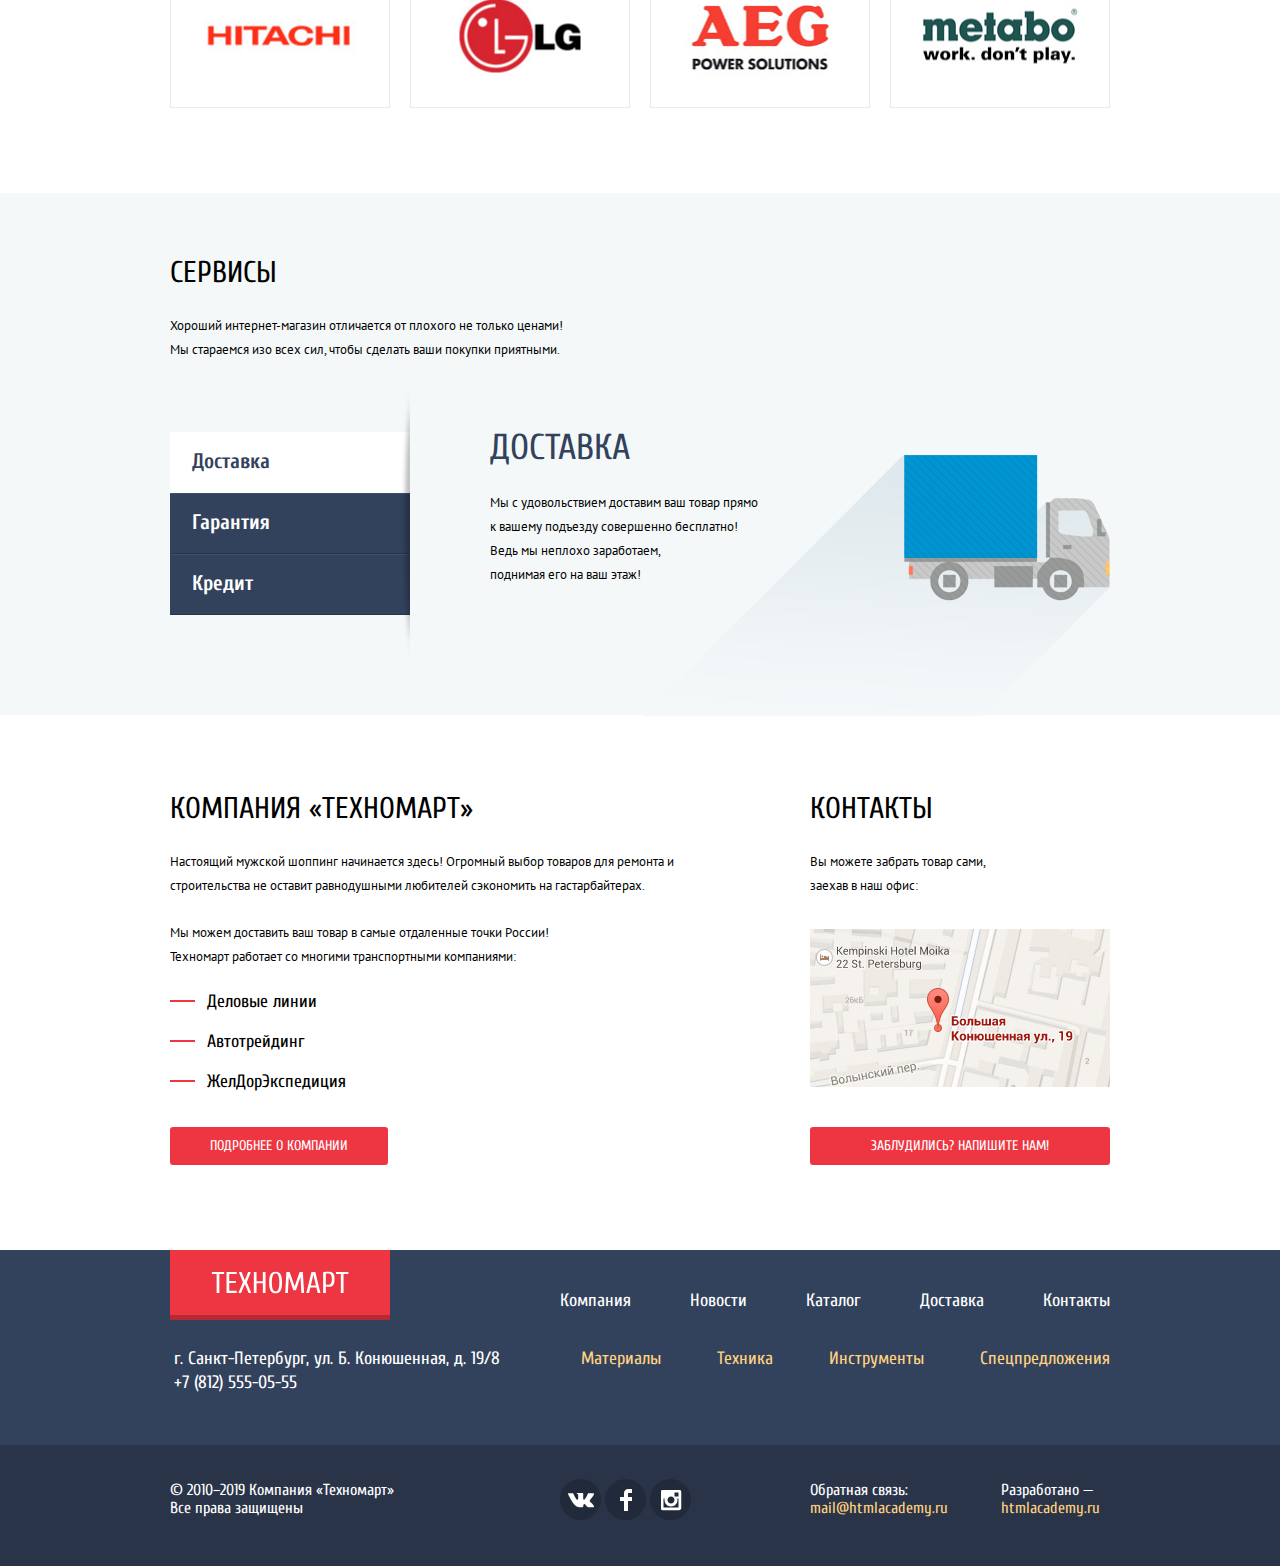
==== commit 207402a7: "Внес изменения по критериям" ====
--- a/index.html
+++ b/index.html
@@ -13,9 +13,11 @@
   <link rel="icon" type="image/png" href="#">
 
   <link href="https://fonts.googleapis.com/css?family=PT+Sans:400,700&display=swap&subset=cyrillic" rel="stylesheet">
+  <link href="https://fonts.googleapis.com/css?family=Cuprum:400,400i,700,700i&display=swap&subset=cyrillic"
+        rel="stylesheet">
 
   <link rel="stylesheet" href="css/normalize.css">
-  <link rel="stylesheet" href="css/style.css">
+  <link rel="stylesheet" href="css/style.min.css">
 </head>
 <body>
 <header class="main-head">
@@ -24,19 +26,18 @@
     <div class="container flex-container">
 
       <a class="logo">
-        <img class="logo-img" src="img/logo.png" width="109" height="19" alt="Логотип Техномарт">
+        <img class="logo-img" src="img/logo-header.svg" width="109" height="19" alt="Логотип Техномарт">
       </a>
 
       <form class="search" action="http://echo.htmlacademy.ru" method="get">
         <label class="search-box">
           <span class="visually-hidden">Форма поиска по сайту</span>
           <input class="search-input" type="text" name="search" placeholder="Поиск:">
-          <svg class="search-img" width="17px" height="17px" viewBox="0 0 17 17" enable-background="new 0 0 17 17"
-               xml:space="preserve">
-          <path fill="#fff" d="M17,15.586l-3.542-3.542C14.421,10.782,15,9.21,15,7.5C15,3.358,11.643,0,7.5,0C3.358,0,0,3.358,0,7.5
+          <svg class="search-img" width="17px" height="17px" viewBox="0 0 17 17" enable-background="new 0 0 17 17" xml:space="preserve">
+            <path fill="#fff" d="M17,15.586l-3.542-3.542C14.421,10.782,15,9.21,15,7.5C15,3.358,11.643,0,7.5,0C3.358,0,0,3.358,0,7.5
               C0,11.643,3.358,15,7.5,15c1.71,0,3.282-0.579,4.544-1.542L15.586,17L17,15.586z M2,7.5C2,4.467,4.467,2,7.5,2
               C10.532,2,13,4.467,13,7.5c0,3.032-2.468,5.5-5.5,5.5C4.467,13,2,10.532,2,7.5z"/>
-        </svg>
+          </svg>
         </label>
       </form>
 
@@ -68,8 +69,7 @@
       <ul class="profile">
         <li class="profile-item profile-item-top">
           <a class="profile-link icon" href="#">
-            <svg class="icon-login" width="20px" height="17px" viewBox="0 0 20 17" enable-background="new 0 0 20 17"
-                 xml:space="preserve">
+            <svg class="icon-login" width="20px" height="17px" viewBox="0 0 20 17" enable-background="new 0 0 20 17" xml:space="preserve">
               <g>
                 <polygon fill="#c5c5c5" points="14.875,8.5 6,0 6,6 0,6 0,11 6,11 6,17 	"/>
               </g>
@@ -193,8 +193,7 @@
       <div class="popular-content">
         <article class="popular-item">
           <header class="popular-head">
-            <img class="popular-img" src="img/product-1.jpg" width="218" height="170"
-                 alt="Картинка Перфоратор BOSCH BFG 9000">
+            <img class="popular-img" src="img/product-1.jpg" width="218" height="170" alt="Картинка Перфоратор BOSCH BFG 9000">
             <p class="popular-action">
               <a class="add-cart" href="#">Купить</a>
               <a class="add-bookmark" href="#">В закладки</a>
@@ -209,8 +208,7 @@
 
         <article class="popular-item">
           <header class="popular-head">
-            <img class="popular-img" src="img/product-2.jpg" width="218" height="170"
-                 alt="Картинка Перфоратор BOSCH BFG 3000">
+            <img class="popular-img" src="img/product-2.jpg" width="218" height="170" alt="Картинка Перфоратор BOSCH BFG 3000">
             <p class="popular-action">
               <a class="add-cart" href="#">Купить</a>
               <a class="add-bookmark" href="#">В закладки</a>
@@ -225,8 +223,7 @@
 
         <article class="popular-item">
           <header class="popular-head">
-            <img class="popular-img" src="img/product-3.jpg" width="218" height="170"
-                 alt="Картинка Перфоратор BOSCH BFG 6000">
+            <img class="popular-img" src="img/product-3.jpg" width="218" height="170" alt="Картинка Перфоратор BOSCH BFG 6000">
             <p class="popular-action">
               <a class="add-cart" href="#">Купить</a>
               <a class="add-bookmark" href="#">В закладки</a>
@@ -241,8 +238,7 @@
 
         <article class="popular-item new">
           <header class="popular-head">
-            <img class="popular-img" src="img/product-4.jpg" width="218" height="170"
-                 alt="Картинка Перфоратор BOSCH BFG 2000">
+            <img class="popular-img" src="img/product-4.jpg" width="218" height="170" alt="Картинка Перфоратор BOSCH BFG 2000">
             <p class="popular-action">
               <a class="add-cart" href="#">Купить</a>
               <a class="add-bookmark" href="#">В закладки</a>
@@ -394,7 +390,7 @@
   <div class="container">
     <div class="main-footer-top">
       <a class="logo">
-        <img class="logo-img" src="img/logo-footer.png" width="138" height="23" alt="Логотип Техномарт">
+        <img class="logo-img" src="img/logo-footer.svg" width="138" height="23" alt="Логотип Техномарт">
       </a>
       <ul class="footer-nav">
         <li class="footer-nav-item">
@@ -482,8 +478,7 @@
       </p>
       <p class="form-contact-item wide">
         <label class="form-contact-title" for="contact-text">Текст письма:</label>
-        <textarea class="form-contact-textarea" id="contact-text" name="text"
-                  placeholder="В свободной форме"></textarea>
+        <textarea class="form-contact-textarea" id="contact-text" name="text" placeholder="В свободной форме"></textarea>
       </p>
     </div>
     <div class="form-contact-button">
@@ -498,14 +493,27 @@
 <section class="modal modal-map">
   <h2 class="visually-hidden">Карта проезда</h2>
   <p class="modal-map-item" id="map">
-    <img class="modal-map-img" src="img/map-big.jpg" width="940" height="496" alt="Большая Конюшенная ул. 19">
+    <img class="modal-map-img" src="img/map-big.jpg" width="940" height="446" alt="Большая Конюшенная ул. 19">
   </p>
   <button class="modal-close" type="button"><span class="visually-hidden">Закрыть модальное окно</span></button>
 </section>
 
+<section class="modal modal-success">
+  <div class="modal-success-top">
+    <h2 class="modal-success-title">Товар добавлен в корзину</h2>
+  </div>
+  <div class="modal-success-bottom">
+    <p class="modal-success-button">
+      <button class="success-button success-button-left" type="button">Оформить заказ</button>
+      <button class="success-button success-button-right" type="button">Продолжить покупку</button>
+    </p>
+  </div>
+  <button class="modal-close" type="button"><span class="visually-hidden">Закрыть модальное окно</span></button>
+</section>
+
 <div class="overlay"></div>
 
 <script src="https://api-maps.yandex.ru/2.1/?lang=ru_RU"></script>
-<script src="js/script.js"></script>
+<script src="js/script.min.js"></script>
 </body>
 </html>
--- a/css/style.min.css
+++ b/css/style.min.css
@@ -0,0 +1 @@
+*,::after,::before{-webkit-box-sizing:inherit;box-sizing:inherit}body,html{height:100%;margin:0}html{-webkit-box-sizing:border-box;box-sizing:border-box}body{position:relative;min-width:960px;font-family:Cuprum,Arial,sans-serif;font-size:18px;line-height:24px;font-weight:400;color:#000;background-color:#fff}img{max-width:100%;height:auto}a{text-decoration:none}.visually-hidden{position:absolute;width:1px;height:1px;margin:-1px;border:0;padding:0;white-space:nowrap;-webkit-clip-path:inset(100%);clip-path:inset(100%);clip:rect(0 0 0 0);overflow:hidden}.container{width:960px;margin:0 auto;padding:0 10px}.title{margin:0;margin-bottom:26px;font-size:30px;line-height:30px;font-weight:400;color:#000;text-transform:uppercase}.paragraph{margin:13px 0;font-family:"PT Sans",Arial,sans-serif;font-size:13px;line-height:24px;font-weight:400;color:#000}.main-head{margin-bottom:60px;color:#32425c;background-color:#f4f7f9}.inner-page .main-head{margin-bottom:18px}.main-head-top{margin-bottom:48px;font-family:Cuprum,Arial,sans-serif;font-size:17px;line-height:18px;font-weight:400;color:#fff;background-color:#293449}.logo{display:-webkit-box;display:-ms-flexbox;display:flex;-webkit-box-pack:center;-ms-flex-pack:center;justify-content:center;-webkit-box-align:center;-ms-flex-align:center;align-items:center;width:220px;height:42px;color:#fff;background-color:#ee3643;-webkit-box-shadow:0 5px #b52933;box-shadow:0 5px #b52933;outline:0}.logo[href]:focus,.logo[href]:hover{background-color:#ca2c37;-webkit-box-shadow:0 5px #9a212a;box-shadow:0 5px #9a212a}.logo[href]:active{background-color:#ba2732;-webkit-box-shadow:0 5px #8e1e26;box-shadow:0 5px #8e1e26}.logo-img{width:109px;height:19px}.search{position:relative;width:270px}.search-input{width:100%;height:42px;padding:0;padding-left:49px;padding-right:17px;font:inherit;color:#fff;background-color:#293449;border:none;outline:0}.search-box:hover .search-input,.search-input:hover{background-color:#212a3a}.search-input:active{background-color:#293449}.search-box:hover .search-input:focus,.search-input:focus{color:#000;background-color:#fff}.search-input::-webkit-input-placeholder{color:#fff}.search-input:-ms-input-placeholder{color:#fff}.search-input::-ms-input-placeholder{color:#fff}.search-input::placeholder{color:#fff;opacity:1}.search-input:focus::-webkit-input-placeholder{color:#000}.search-input:focus:-ms-input-placeholder{color:#000}.search-input:focus::-ms-input-placeholder{color:#000}.search-input:focus::placeholder{color:#000;opacity:1}.search-img{position:absolute;top:12px;left:17px}.search-img path{fill:rgba(255,255,255,.3)}.search-box:hover>.search-img path{fill:#fff}.search-input:focus+.search-img path{fill:#ee3643}.order-counter{display:-webkit-box;display:-ms-flexbox;display:flex;margin:0;padding:0;list-style:none}.order-counter-item{width:150px}.order-counter-link{position:relative;display:block;padding:12px 0;color:#fff;outline:0}.order-counter-link:focus,.order-counter-link:hover{background-color:#212a3a}.order-counter-link:active{background-color:#161d29}.order-counter-link.notempty{background-color:#ee3643}.order-counter-link.notempty:focus,.order-counter-link.notempty:hover{background-color:rgba(238,54,67,.8)}.order-counter-link.notempty:active{background-color:rgba(238,54,67,.6)}.order-counter-link.bookmarks{padding-left:44px}.order-counter-link.cart{padding-left:50px}.order-counter-link.order{padding-left:20px;padding-right:22px;background-color:#63a63e}.order-counter-link.order:focus,.order-counter-link.order:hover{background-color:#5fbb2d}.order-counter-link.order:active{color:rgba(255,255,255,.5);background-color:#518534}.order-counter-link.bookmarks::before,.order-counter-link.cart::before{position:absolute;top:12px;background-repeat:no-repeat;opacity:.3;content:""}.order-counter-link.bookmarks::before{left:17px;width:14px;height:16px;background-image:url(../img/icon-bookmark.svg)}.order-counter-link.cart::before{left:18px;width:15px;height:15px;background-image:url(../img/icon-cart.svg)}.order-counter-link.bookmarks:focus::before,.order-counter-link.bookmarks:hover::before,.order-counter-link.cart:focus::before,.order-counter-link.cart:hover::before{opacity:1}.order-counter-link.bookmarks:active::before,.order-counter-link.cart:active::before{opacity:.5}.main-head-middle{margin-bottom:40px}.main-head-middle .slogan{width:300px;margin:0;margin-right:20px;padding-left:53px;padding-right:50px;font-size:16px;line-height:23px;font-weight:400;font-style:italic;color:#ee3643}.main-head-middle .contact{width:270px;font-style:normal}.main-head-middle .contact-address,.main-head-middle .contact-phone{margin:0}.main-head-middle .contact-phone{position:relative;margin-bottom:3px;padding-top:8px;padding-left:70px;padding-right:49px;padding-bottom:9px;font-size:21px;line-height:21px;font-weight:400;color:#e9292a;border:3px solid #fff}.main-head-middle .contact-phone::before{position:absolute;top:8px;left:12px;width:19px;height:19px;background-image:url(../img/icon-phone.svg);background-repeat:no-repeat;content:""}.main-head-middle .contact-address{font-size:14px;line-height:24px;font-weight:400;color:#32425c;text-align:center}.profile{max-width:300px;margin:0;margin-left:auto;padding:0;list-style:none}.profile-item{display:-webkit-box;display:-ms-flexbox;display:flex;-ms-flex-wrap:wrap;flex-wrap:wrap}.profile-item-top{margin-bottom:8px}.profile-link{position:relative;outline:0}.profile-item-top .profile-link{margin-right:10px;padding:11px 25px;font-size:21px;line-height:21px;color:#000;background-color:#fff}.profile-item-top .profile-link:focus,.profile-item-top .profile-link:hover{color:#ee3643}.profile-item-top .profile-link:active{color:#c5c5c5}.profile-item-in .profile-link{margin-right:0}.profile-item-top .profile-link-logout{padding:13px 10px 0}.profile-link:focus path,.profile-link:focus polygon,.profile-link:hover path,.profile-link:hover polygon{fill:#32425c}.profile-link:active path,.profile-link:active polygon{fill:#c5c5c5}.profile-item-bottom .profile-link{position:relative;margin-right:33px;font-size:16px;line-height:18px;color:#32425c;text-decoration:underline}.profile-item-bottom .profile-link:focus,.profile-item-bottom .profile-link:hover{color:#ee3643}.profile-item-bottom .profile-link:active{color:rgba(50,66,92,.3)}.profile-item-bottom .profile-link:first-child{margin-left:18px}.profile-item-bottom .profile-link:last-child{margin-right:0}.profile-item-bottom .profile-link::before{position:absolute;top:7px;right:-20px;width:4px;height:5px;background-color:#32425c;border-radius:50%;content:""}.profile-item-bottom .profile-link:last-child::before{background-color:transparent}.profile-link.icon{padding-left:48px}.profile-link:last-child{margin-right:0}.profile-link .icon-login{position:absolute;top:12px;left:16px}.main-head-bottom{padding-bottom:60px}.main-nav{display:-webkit-box;display:-ms-flexbox;display:flex;-ms-flex-wrap:wrap;flex-wrap:wrap;padding-left:24px;padding-right:20px;color:#fff;background-color:#32425c;border-bottom:5px solid #293449}.main-nav-link{-webkit-box-flex:1;-ms-flex-positive:1;flex-grow:1;padding:18px 28px;font-size:17px;line-height:17px;color:#fff;outline:0}.main-nav-link:focus,.main-nav-link:hover{background-color:#293449}.main-nav-link:active{background-color:#1d2739;-webkit-box-shadow:0 5px #1d2739;box-shadow:0 5px #1d2739}.main-content{margin-bottom:85px}.inner-page .main-content{margin-bottom:0}.category{margin-bottom:53px}.category-top{display:-webkit-box;display:-ms-flexbox;display:flex;-ms-flex-wrap:wrap;flex-wrap:wrap;margin-bottom:20px}.category-item{width:300px;margin-right:20px;padding-top:22px;padding-left:23px;padding-right:100px;padding-bottom:21px;background-repeat:no-repeat}.category-item:last-child{margin-right:0}.category-item.new{position:relative;overflow:hidden}.category-item.new::before{position:absolute;top:6px;right:-22px;width:83px;height:28px;padding-top:6px;font-size:16px;line-height:1;color:#fff;text-align:center;background-color:#ff5357;-webkit-transform:rotate(45deg);-ms-transform:rotate(45deg);transform:rotate(45deg);content:"new"}.category-item.yellow-color{background-color:#ffbf47;background-image:url(../img/icon-material.svg);background-position:213px 32px}.category-item.blue-color{background-color:#3bbce3;background-image:url(../img/icon-tool.svg);background-position:197px 34px}.category-item.pink-color{background-color:#dc91d8;background-image:url(../img/icon-tech.svg);background-position:191px 31px}.category-item.green-color{background-color:#8ed78f;background-image:url(../img/icon-basket.svg);background-position:196px 27px}.category-item.yellow-color.delivery{background-color:#ffbf47;background-image:url(../img/icon-delivery.svg);background-position:191px 33px}.category-item .title{margin:0;margin-bottom:12px;font-size:24px;line-height:30px;font-weight:700;color:#fff;text-transform:capitalize}.category-button{display:inline-block;width:135px;margin-left:2px;padding:10px 20px;font-size:14px;line-height:18px;color:#fff;text-align:center;text-transform:uppercase;vertical-align:top;background-color:rgba(0,0,0,.1);border-radius:3px;outline:0}.category-button:focus,.category-button:hover{background-color:rgba(0,0,0,.2)}.category-button:active{background-color:rgba(0,0,0,.3)}.category-bottom{display:-webkit-box;display:-ms-flexbox;display:flex}.slider{position:relative;width:620px;margin-right:20px}.slider-list{margin:0;padding:0;list-style:none}.slider-item{position:relative;display:none;background:rgba(0,0,0,.3)}.slider-item.active{display:block}.slider-img{position:absolute;top:0;left:0;z-index:-1;width:620px;height:266px}.slider-box{position:relative;width:60%;min-height:266px;padding-top:23px;padding-bottom:20px;padding-left:26px;color:#fff}.slider-title{margin:0;margin-bottom:2px;font-size:36px;line-height:36px;font-weight:700;text-transform:uppercase}.slider-desc{margin:0;font-size:18px;line-height:24px;font-weight:400;-o-text-overflow:ellipsis;text-overflow:ellipsis;white-space:nowrap;overflow:hidden}.slider-button{position:absolute;bottom:21px;display:inline-block;padding:10px 0;padding-left:49px;padding-right:45px;font-size:14px;line-height:18px;font-weight:400;color:#fff;text-transform:uppercase;vertical-align:top;background-color:#ee3643;border-radius:3px}.slider-button:focus,.slider-button:hover{background-color:#ca2c37}.slider-button:active{background-color:#ba2732}.slider-controls{position:absolute;bottom:36px;right:295px;display:-webkit-box;display:-ms-flexbox;display:flex;margin:0}.slider-control{position:relative;display:block;width:10px;height:10px;margin-right:10px;background-color:#fff;border-radius:50%;cursor:pointer}.slider-control:last-child{margin-right:0}#slider-1:checked~.slider-controls .slider-control-1::before,#slider-2:checked~.slider-controls .slider-control-2::before,#slider-arrow-1:checked~.slider-controls .slider-control-1::before,#slider-arrow-2:checked~.slider-controls .slider-control-2::before,.slider-control.active::before,.slider-control:hover::before{position:absolute;left:2px;top:2px;width:6px;height:6px;background-color:#ee3643;border-radius:50%;content:""}.slider-arrow{position:absolute;top:50%;width:22px;height:40px;margin-top:-20px;padding:0;background-color:transparent;background-image:url(../img/icon-left.svg);background-repeat:no-repeat;border:none;cursor:pointer;outline:0}.slider-arrow-left{left:24px}.slider-arrow-right{right:21px;-webkit-transform:rotate(180deg);-ms-transform:rotate(180deg);transform:rotate(180deg)}.slider-arrow:focus,.slider-arrow:hover{opacity:.5}.slider-arrow:active{opacity:.3}#slider-1:checked~.slider-list .slider-item-1,#slider-2:checked~.slider-list .slider-item-2,#slider-arrow-1:checked~.slider-list .slider-item-1,#slider-arrow-2:checked~.slider-list .slider-item-2{display:block}.category-right{width:300px}.category-right .category-item{margin-bottom:20px}.category-right .category-item:last-child{margin-bottom:0}.section-head{display:-webkit-box;display:-ms-flexbox;display:flex;-webkit-box-pack:justify;-ms-flex-pack:justify;justify-content:space-between;-webkit-box-align:center;-ms-flex-align:center;align-items:center;margin-bottom:20px;padding:26px 28px;padding-right:24px;background-color:#f9f5f0}.section-head .title{margin:0;font-size:30px;line-height:30px;font-weight:400;color:#32425c;text-transform:uppercase}.button{display:inline-block;min-width:253px;padding:10px 53px;font-size:14px;line-height:18px;color:#fff;text-align:center;text-transform:uppercase;vertical-align:top;background-color:#ee3643;border-radius:3px;border:none;outline:0;cursor:pointer}.button:focus,.button:hover{background-color:#ca2c37}.button:active{background-color:#ba2732}.popular{margin-bottom:20px}.popular-content{display:-webkit-box;display:-ms-flexbox;display:flex;-ms-flex-wrap:wrap;flex-wrap:wrap;margin-bottom:20px}.product-wrapper-right .popular-content{width:700px;margin-bottom:54px}.popular-item{-ms-flex-item-align:start;align-self:flex-start;position:relative;width:220px;margin-bottom:20px;margin-right:20px;border:1px solid #eaeaea}.popular .popular-item:nth-child(4n),.product-wrapper-right .popular-item:nth-child(3n){margin-right:0}.popular .popular-item:nth-last-child(-n+4),.product-wrapper-right .popular-item:nth-last-child(-n+3){margin-bottom:0}.popular-item:focus,.popular-item:hover{-webkit-box-shadow:0 15px 25px rgba(41,52,73,.5);box-shadow:0 15px 25px rgba(41,52,73,.5)}.popular-item.new{overflow:hidden}.popular-item.new::before{position:absolute;top:4px;right:-22px;z-index:2;width:83px;height:28px;padding-top:6px;font-size:16px;line-height:1;color:#fff;text-align:center;background-color:#ff5357;-webkit-transform:rotate(45deg);-ms-transform:rotate(45deg);transform:rotate(45deg);content:"new"}.popular-head{position:relative;height:177px}.popular-img{width:218px;height:170px}.popular-action{position:absolute;top:0;left:0;z-index:1;display:none;width:218px;height:170px;margin:0;padding:42px 41px;background-color:#fff}.popular-item:hover .popular-action{display:block}.popular-action .add-bookmark,.popular-action .add-cart{display:block;width:100%;font-size:14px;line-height:18px;text-transform:uppercase;text-align:center;border-radius:3px}.popular-action .add-cart{position:relative;margin-bottom:9px;padding:11px 0 7px 3px;color:#fff;background-color:#63a63e;-webkit-box-shadow:0 3px #367315;box-shadow:0 3px #367315}.popular-action .add-cart::before{position:absolute;left:12px;top:12px;width:15px;height:15px;background-image:url(../img/icon-cart.svg);background-repeat:no-repeat;opacity:.3;content:""}.popular-action .add-cart:focus,.popular-action .add-cart:hover{background-color:#5fbb2d}.popular-action .add-cart:active{background-color:#518534;-webkit-box-shadow:0 3px #518534;box-shadow:0 3px #518534}.popular-action .add-cart:active::before,.popular-action .add-cart:hover::before{opacity:1}.popular-action .add-bookmark{padding:8px;color:#32425c;background-color:#fff;border:3px solid #63a63e}.popular-action .add-bookmark:focus,.popular-action .add-bookmark:hover{border-color:#32425c}.popular-action .add-bookmark:active{opacity:.3}.popular-price{display:block;padding:0 30px 20px;font-family:"PT Sans",Arial,sans-serif;font-size:17px;line-height:18px;font-weight:700;color:#000}.popular-price .title{margin:0;margin-bottom:12px;padding:0;font-family:"PT Sans",Arial,sans-serif;font-size:18px;line-height:20px;font-weight:700;color:#000;text-align:center;text-transform:capitalize;background-color:transparent}.popular-price:hover .title{text-decoration:underline}.popular-price .new-price,.popular-price .old-price{display:block;text-align:center}.popular-price .old-price{min-height:18px;margin-bottom:10px;color:#a9a9a9;text-decoration:line-through;white-space:nowrap;-o-text-overflow:ellipsis;text-overflow:ellipsis;overflow:hidden}.popular-price .new-price{position:relative;width:140px;height:38px;margin:0 auto;margin-left:12px;padding:10px 24px;padding-right:25px;color:#fff;white-space:nowrap;-o-text-overflow:ellipsis;text-overflow:ellipsis;background-color:#ee3643;border-radius:3px;overflow:hidden}.popular-price .new-price::after{position:absolute;top:0;right:-20px;width:0;height:0;border:20px solid #fff;border-left-color:#ee3643;content:""}.brand{margin-bottom:85px}.brand-list{display:-webkit-box;display:-ms-flexbox;display:flex;-ms-flex-wrap:wrap;flex-wrap:wrap;margin:0;padding:0;list-style:none}.brand-item{width:220px;height:145px;margin-right:20px;margin-bottom:20px;border:1px solid #eaeaea}.brand-item:nth-child(4n){margin-right:0}.brand-item:nth-last-child(-n+4){margin-bottom:0}.brand-link{position:relative;display:block;height:100%;color:#000;background-color:#fff}.brand-link:focus,.brand-link:hover{-webkit-box-shadow:0 10px 20px rgba(41,52,73,.5);box-shadow:0 10px 20px rgba(41,52,73,.5)}.brand-link:active{-webkit-box-shadow:0 5px 8px rgba(41,52,73,.3);box-shadow:0 5px 8px rgba(41,52,73,.3)}.brand-link:active .brand-img{opacity:.3}.brand-img{position:relative;top:50%;left:50%;max-width:204px;max-height:96px;-webkit-transform:translate(-50%,-50%);-ms-transform:translate(-50%,-50%);transform:translate(-50%,-50%)}.service{margin-bottom:79px;padding:65px 0 33px;background-color:#f4f8f9}.service .paragraph{position:relative;z-index:1;width:405px;margin-bottom:25px}.service-content,.service-menu{margin:0;padding:0;list-style:none}.service-box{display:-webkit-box;display:-ms-flexbox;display:flex;-webkit-box-align:start;-ms-flex-align:start;align-items:flex-start;min-height:295px}.service-menu{position:relative;width:240px;padding:45px 0}.service-menu::after{position:absolute;right:0;top:0;width:10px;height:279px;background-image:url(../img/shadow.png);background-repeat:no-repeat;content:""}.service-menu-link{display:block;padding:13px 22px 16px;font-size:21px;line-height:30px;font-weight:700;color:#fff;background-color:#32425c;border-top:1px solid #405069;border-bottom:1px solid #293449;cursor:pointer}.service-menu-link:focus,.service-menu-link:hover{background-color:#293449}#service-1:checked~.service-menu .service-menu-link-1,#service-2:checked~.service-menu .service-menu-link-2,#service-3:checked~.service-menu .service-menu-link-3,.service-menu-link.active,.service-menu-link:active{color:#32425c;border-color:transparent;background-color:#fff}.service-content{width:620px;margin-left:auto;padding:43px 0}.service-content-item{position:relative;display:none}#service-1:checked~.service-content .service-content-item-1,#service-2:checked~.service-content .service-content-item-2,#service-3:checked~.service-content .service-content-item-3,.service-content-item.active{display:block}.service-content-item.credit::after,.service-content-item.delivery::after,.service-content-item.warranty::after{position:absolute;top:0;right:0;background-repeat:no-repeat;content:""}.service-content-item.delivery::after{top:25px;width:468px;height:261px;background-image:url(../img/delivery.png)}.service-content-item.warranty::after{top:4px;right:-8px;width:389px;height:283px;background-image:url(../img/warranty.png)}.service-content-item.credit::after{right:-10px;width:465px;height:285px;background-image:url(../img/credit.png)}.service-content-title{margin:0;margin-bottom:25px;font-size:36px;line-height:36px;font-weight:400;color:#32425c;text-transform:uppercase}.service-button{min-width:auto;padding-left:45px;padding-right:45px;background-color:#ff5357}.flex-container{display:-webkit-box;display:-ms-flexbox;display:flex}.about-left{width:540px}.about-left .button{min-width:auto;padding:10px 40px}.about-right{width:300px;margin-left:auto}.about-button{min-width:100%;padding:10px 40px}.about .paragraph+.paragraph{margin:23px 0}.about-list{margin:0;margin-bottom:35px;padding:0;list-style:none}.about-item{position:relative;margin-bottom:20px;padding-left:37px;font-size:18px;line-height:20px}.about-item:last-child{margin-bottom:0}.about-item::before{position:absolute;top:8px;left:0;width:25px;height:2px;background-color:#ee3643;content:""}.about-map{display:block;width:300px;height:158px;margin-top:31px;margin-bottom:40px;background-color:#ccc}.main-footer{color:#fff;background-color:#32425c}.main-footer-top{display:-webkit-box;display:-ms-flexbox;display:flex;margin-bottom:32px}.main-footer-top .logo{height:auto;padding-top:21px;padding-bottom:21px}.main-footer-top .logo-img{width:138px;height:23px}.footer-nav{display:-webkit-box;display:-ms-flexbox;display:flex;-ms-flex-wrap:wrap;flex-wrap:wrap;max-width:560px;margin:0;padding:0;margin-top:39px;margin-left:auto;list-style:none}.footer-nav-item{margin-right:59px}.footer-nav-item:last-child{margin-right:0}.footer-nav-link{color:#fff}.footer-nav-link:focus,.footer-nav-link:hover{text-decoration:underline}.footer-nav-link:active{text-decoration:none;opacity:.5}.main-footer-middle{display:-webkit-box;display:-ms-flexbox;display:flex;margin-bottom:50px}.main-footer-middle .address{width:340px;margin-left:4px;font-style:normal}.main-footer-middle .footer-nav{margin-top:0}.main-footer-middle .footer-nav-item{margin-right:56px}.main-footer-middle .footer-nav-item:last-child{margin-right:0}.main-footer-middle .footer-nav-link{color:#ffd180}.main-footer-bottom{padding:36px 0;background-color:#293449}.main-footer-bottom .copyright{width:240px;margin:0;margin-right:150px;font-size:16px;line-height:18px}.social{display:-webkit-box;display:-ms-flexbox;display:flex;-ms-flex-wrap:wrap;flex-wrap:wrap;margin:0;padding:0;list-style:none}.main-footer-bottom .social{max-width:155px;margin-top:-2px}.social-item{margin-right:4px;margin-bottom:10px}.social-item:last-child{margin-right:0}.social-link{position:relative;display:block;width:41px;height:41px;background-color:#212a3a;border-radius:50%;color:#fff}.social-link:focus,.social-link:hover{background-color:#ee3643}.social-link.fb::before,.social-link.ins::before,.social-link.vk::before{position:absolute;top:50%;left:50%;-webkit-transform:translate(-50%,-50%);-ms-transform:translate(-50%,-50%);transform:translate(-50%,-50%);content:""}.social-link.vk::before{width:26px;height:15px;background-image:url(../img/vk-icon.svg)}.social-link.fb::before{width:12px;height:22px;background-image:url(../img/fb-icon.svg)}.social-link.ins::before{width:21px;height:21px;background-image:url(../img/insta-icon.svg)}.main-footer-bottom .feedback{display:-webkit-box;display:-ms-flexbox;display:flex;width:300px;margin:0;padding:0;margin-left:auto;font-size:16px;line-height:18px;list-style:none}.main-footer-bottom .feedback-item{margin-right:53px}.main-footer-bottom .feedback-item:last-child{margin-right:0}.main-footer-bottom .feedback-link{color:#ffd180}.main-footer-bottom .feedback-link:focus,.main-footer-bottom .feedback-link:hover{text-decoration:underline}.main-footer-bottom .feedback-link:active{color:#ee3643;text-decoration:none}.breadcrumbs{display:-webkit-box;display:-ms-flexbox;display:flex;-ms-flex-wrap:wrap;flex-wrap:wrap;margin:0;margin-bottom:20px;padding:0;list-style:none}.breadcrumbs-item{position:relative;margin-right:40px}.breadcrumbs-item:last-child{margin-right:0}.breadcrumbs-item::before{position:absolute;top:5px;right:-24px;width:8px;height:12px;background-image:url(../img/icon-right-small.svg);background-repeat:no-repeat;content:""}.breadcrumbs-item:first-child::before{right:-20px}.breadcrumbs-item:last-child::before{display:none}.breadcrumbs-link{font-family:"PT Sans",Arial,sans-serif;font-size:13px;line-height:18px;color:#000;text-transform:uppercase}.breadcrumbs-link[href]:focus,.breadcrumbs-link[href]:hover{text-decoration:underline}.breadcrumbs-link:hover path,.breadcrumbs-link:hover polygon{fill:#ee3643}.filter{width:220px;margin-right:20px}.filter .title{width:100%;margin:0;margin-bottom:20px}.filter-title{width:100%;margin:0;margin-bottom:11px;padding:10px 18px;font-family:"PT Sans",Arial,sans-serif;font-size:13px;font-weight:400;text-transform:uppercase;line-height:18px;color:#000;background-color:#f7f3ec;border-radius:3px}.filter-form{width:100%}.filter-feature{margin:0;margin-bottom:17px;padding:0;padding-bottom:2px;border:none;border-bottom:1px solid #e5e5e5}.filter-feature:first-child{margin-bottom:16px;padding-bottom:27px}.filter-feature:nth-last-child(-n+2){margin-bottom:55px;border:none}.filter-subtitle{margin-bottom:14px;font-family:"PT Sans",Arial,sans-serif;font-size:17px;line-height:30px;font-weight:700;text-transform:uppercase;color:#000}.range{position:relative;height:80px;margin-bottom:10px;background-color:#f7f3ec;border-top:1px solid transparent;border-radius:3px}.range-scale{height:2px;margin:39px 20px 0;background-color:#d7dcde}.range-bar{width:85%;height:2px;background-color:#00ca74}.range-toggle{position:absolute;top:30px;width:20px;height:20px;padding:0;background-color:#ababab;border:8px solid #fff;border-radius:50%;-webkit-box-shadow:0 2px #e0ddd8;box-shadow:0 2px #e0ddd8;cursor:pointer}.range-toggle-min{left:20px}.range-toggle-max{right:40px}.price{display:-webkit-box;display:-ms-flexbox;display:flex;-webkit-box-pack:justify;-ms-flex-pack:justify;justify-content:space-between;-webkit-box-align:center;-ms-flex-align:center;align-items:center}.price-cost,.price-input{width:95px}.price-input{padding:9px 10px;font-family:"PT Sans",Arial,sans-serif;font-size:17px;line-height:18px;color:#000;font-weight:400;text-align:center;background-color:#f7f3ec;border:none;border-radius:3px}.filter-item{margin:0;margin-bottom:16px}.filter-label{padding-left:35px;font-family:"PT Sans",Arial,sans-serif;font-size:15px;line-height:20px;font-weight:400;text-transform:uppercase}.filter-button{padding:10px 38px;font-family:"PT Sans",Arial,sans-serif;font-size:13px;line-height:18px;font-weight:400;color:#000;text-transform:uppercase;background-color:transparent;border:1px solid #e5e5e5;border-radius:3px;cursor:pointer}.checkbox,.radio{position:relative;cursor:pointer}.checkbox-img,.radio-img{position:absolute;top:-3px;left:0;fill:#c5c5c5}.checkbox-input:focus+.checkbox-img,.checkbox:hover .checkbox-img,.radio-input:focus+.radio-img,.radio:hover .radio-img{fill:#b5b5b5}.checkbox-off,.checkbox-on,.radio-off,.radio-on{display:none}.checkbox-input+.checkbox-img .checkbox-off,.checkbox-input:checked+.checkbox-img .checkbox-on,.radio-input+.radio-img .radio-off,.radio-input:checked+.radio-img .radio-on{display:block}.checkbox-input:disabled~*,.radio-input:disabled~*{cursor:not-allowed}.checkbox-input:disabled+.checkbox-img,.radio-input:disabled+.radio-img{opacity:.3}.checkbox-input:disabled~.filter-label,.radio-input:disabled~.filter-label{opacity:.4}.product-title{width:100%;margin:0;margin-bottom:20px;padding:28px;font-size:30px;line-height:30px;font-weight:400;color:#32425c;text-transform:uppercase;background-color:#f2f6f8}.product-wrapper{display:-webkit-box;display:-ms-flexbox;display:flex;-ms-flex-wrap:wrap;flex-wrap:wrap;margin-bottom:60px}.product-about{padding:64px 0 55px;color:#000;background-color:#f2f6f8}.product-about-title{margin:0;margin-bottom:26px;font-size:30px;line-height:30px;font-weight:400;text-transform:uppercase}.product-about-text{margin:13px 0;font-family:"PT Sans",Arial,sans-serif;font-size:13px;line-height:24px;font-weight:400;white-space:pre-line}.sort{display:-webkit-box;display:-ms-flexbox;display:flex;-webkit-box-align:center;-ms-flex-align:center;align-items:center;width:700px;margin-bottom:20px;padding:10px 18px;font-family:"PT Sans",Arial,sans-serif;background-color:#f7f3ec;border-radius:3px}.sort-title{margin:0;font-size:13px;font-weight:400;text-transform:uppercase;line-height:18px;color:#000}.sort-list,.sort-list-right{display:-webkit-box;display:-ms-flexbox;display:flex;-ms-flex-wrap:wrap;flex-wrap:wrap;-webkit-box-align:center;-ms-flex-align:center;align-items:center;margin:0;padding:0;list-style:none}.sort-list{max-width:445px;margin-left:auto}.sort-list-right{max-width:50px;margin-left:45px}.sort-item{font-size:13px;font-weight:400;text-transform:uppercase;line-height:18px;color:#000}.sort-item:nth-child(1n){margin-right:70px}.sort-item:nth-child(2n){margin-right:66px}.sort-item:nth-child(3n){margin-right:46px}.sort-item:last-child{margin-right:0}.sort-list-right .sort-item{margin-right:15px}.sort-list-right .sort-item:nth-child(2n){margin-right:0}.sort-link{color:rgba(0,0,0,.3);border-bottom:1px dotted #ee3643}.sort-link:focus,.sort-link:hover{color:#000;border-bottom-style:solid}.sort-link.active,.sort-link:active{color:#ee3643;border-bottom-style:none}.sort-link.down,.sort-link.up{position:relative;display:block;width:14px;height:19px;border-bottom-color:transparent}.sort-link.down::before,.sort-link.up::before{position:absolute;width:0;height:0;border:6px solid transparent;content:""}.sort-link.up::before{top:-1px;left:0;border-bottom:10px solid #c5c5c5}.sort-link.down::before{top:5px;left:3px;border-top:10px solid #c5c5c5}.sort-link.up:focus::before,.sort-link.up:hover::before{border-bottom-color:#000}.sort-link.up.active::before,.sort-link.up:active::before{border-bottom-color:#ee3643}.sort-link.down:focus::before,.sort-link.down:hover::before{border-top-color:#000}.sort-link.down.active::before,.sort-link.down:active::before{border-top-color:#ee3643}.pagination{display:-webkit-box;display:-ms-flexbox;display:flex;-ms-flex-wrap:wrap;flex-wrap:wrap;margin:0;padding:0;list-style:none}.pagination-item{margin-right:9px;font-family:"PT Sans",Arial,sans-serif;font-size:13px;line-height:18px;font-weight:400;text-transform:uppercase;color:#000}.pagination-item:last-child{margin-right:0}.pagination-link{display:block;padding:10px 15px;color:#000;border:1px solid #e5e5e5;border-radius:3px}.pagination-link.long{padding-left:30px;padding-right:30px}.pagination-link[href]:focus,.pagination-link[href]:hover{border-color:#bdc6ca}.pagination-link[href]:active{border-color:#ee3643}.pagination-link.active{color:#fff;background:#ee3643}.overlay{position:fixed;top:0;bottom:0;right:0;left:0;display:none;background-color:rgba(255,255,255,.3)}.modal{position:fixed;top:50%;left:50%;z-index:10;display:none;background-color:#fff;-webkit-box-shadow:0 10px 20px rgba(0,0,0,.7);box-shadow:0 10px 20px rgba(0,0,0,.7)}.modal-show{display:block;-webkit-animation-name:bounceInRight;animation-name:bounceInRight;-webkit-animation-duration:.6s;animation-duration:.6s}.modal-contact{width:620px;margin-top:-223px;margin-left:-310px;padding-top:44px;border-top:7px solid #ff5358}.modal-map{width:940px;height:446px;margin-top:-190px;margin-left:-470px}.modal-map-item{position:relative;height:446px;margin:0}.modal-map-img{position:absolute;left:0;top:0;z-index:1}.modal-success{width:620px;height:282px;margin-left:-310px;margin-top:-141px;border-top:7px solid #ee3643}.modal-success-top{display:-webkit-box;display:-ms-flexbox;display:flex;padding:66px 83px}.modal-success-title{position:relative;margin:0;padding-left:98px;font-family:Cuprum,Arial,sans-serif;font-size:30px;line-height:30px;font-weight:400}.modal-success-title::before{position:absolute;top:-17px;left:-2px;width:66px;height:66px;background-image:url(../img/success.svg);background-repeat:no-repeat;content:""}.modal-success-bottom{background-color:#f4f4f4}.modal-success-button{display:-webkit-box;display:-ms-flexbox;display:flex;margin:0;padding:38px 80px}.success-button{width:220px;padding:10px;font-size:14px;line-height:18px;color:#fff;text-align:center;text-transform:uppercase;border-radius:3px;border:none;outline:0;cursor:pointer}.success-button-left{margin-right:20px;color:#fff;background-color:#ee3643}.success-button-left:focus,.success-button-left:hover{background-color:#ca2c37}.success-button-left:active{background-color:#ba2732}.success-button-right{color:#000;background-color:#fff}.form-contact-box{display:-webkit-box;display:-ms-flexbox;display:flex;-ms-flex-wrap:wrap;flex-wrap:wrap;margin:0;padding-left:80px;padding-right:80px}.form-contact>.form-contact-box{margin-bottom:30px}.form-contact-item{width:220px;margin:0;margin-bottom:22px}.form-contact-item:last-child{margin-bottom:0}.form-contact-item:first-child{margin-right:20px}.form-contact-item.wide{width:100%}.form-contact-title{display:inline-block;margin-bottom:10px;font-family:Cuprum,Arial,sans-serif;font-size:18px;line-height:18px;font-weight:400;color:#000;vertical-align:top}.form-contact-input,.form-contact-textarea{width:100%;padding:8px 14px;font-family:"PT Sans",Arial,sans-serif;font-size:13px;line-height:18px;font-weight:400;color:#000;border:2px solid #dee3e4;border-radius:3px}.form-contact-input::-webkit-input-placeholder,.form-contact-textarea::-webkit-input-placeholder{color:#a9a9a9}.form-contact-input:-ms-input-placeholder,.form-contact-textarea:-ms-input-placeholder{color:#a9a9a9}.form-contact-input::-ms-input-placeholder,.form-contact-textarea::-ms-input-placeholder{color:#a9a9a9}.form-contact-input::placeholder,.form-contact-textarea::placeholder{color:#a9a9a9}.form-contact-input:hover,.form-contact-textarea:hover{border-color:#b5b5b5}.form-contact-input:focus,.form-contact-textarea:focus{border-color:#ee3643;outline:0}.form-contact-input.error,.form-contact-textarea.error{border-color:#ee3643;-webkit-animation-name:shake;animation-name:shake;-webkit-animation-duration:.6s;animation-duration:.6s}.form-contact-textarea{height:114px}.form-contact-button{background-color:#f4f4f4}.form-contact-button .form-contact-box{padding-top:37px;padding-bottom:37px}.contact-button{width:100%}.modal-close{position:absolute;top:6px;right:6px;z-index:11;width:27px;height:27px;padding:0;background-color:transparent;border:none;cursor:pointer}.modal-close::after,.modal-close::before{position:absolute;top:50%;left:50%;display:block;width:100%;height:5px;margin-left:-13px;margin-top:-2px;background:#ee3643;border-radius:3px;-webkit-transform:rotate(45deg);-ms-transform:rotate(45deg);transform:rotate(45deg);content:""}.modal-close::after{-webkit-transform:rotate(-45deg);-ms-transform:rotate(-45deg);transform:rotate(-45deg)}.modal-map ymaps{position:absolute;top:0;left:0;z-index:9}@-webkit-keyframes bounceInRight{60%,75%,90%,from,to{-webkit-animation-timing-function:cubic-bezier(.215,.61,.355,1);animation-timing-function:cubic-bezier(.215,.61,.355,1)}from{opacity:0;-webkit-transform:translate3d(3000px,0,0);transform:translate3d(3000px,0,0)}60%{opacity:1;-webkit-transform:translate3d(-25px,0,0);transform:translate3d(-25px,0,0)}75%{-webkit-transform:translate3d(10px,0,0);transform:translate3d(10px,0,0)}90%{-webkit-transform:translate3d(-5px,0,0);transform:translate3d(-5px,0,0)}to{-webkit-transform:translate3d(0,0,0);transform:translate3d(0,0,0)}}@keyframes bounceInRight{60%,75%,90%,from,to{-webkit-animation-timing-function:cubic-bezier(.215,.61,.355,1);animation-timing-function:cubic-bezier(.215,.61,.355,1)}from{opacity:0;-webkit-transform:translate3d(3000px,0,0);transform:translate3d(3000px,0,0)}60%{opacity:1;-webkit-transform:translate3d(-25px,0,0);transform:translate3d(-25px,0,0)}75%{-webkit-transform:translate3d(10px,0,0);transform:translate3d(10px,0,0)}90%{-webkit-transform:translate3d(-5px,0,0);transform:translate3d(-5px,0,0)}to{-webkit-transform:translate3d(0,0,0);transform:translate3d(0,0,0)}}@-webkit-keyframes shake{from,to{-webkit-transform:translate3d(0,0,0);transform:translate3d(0,0,0)}10%,30%,50%,70%,90%{-webkit-transform:translate3d(-10px,0,0);transform:translate3d(-10px,0,0)}20%,40%,60%,80%{-webkit-transform:translate3d(10px,0,0);transform:translate3d(10px,0,0)}}@keyframes shake{from,to{-webkit-transform:translate3d(0,0,0);transform:translate3d(0,0,0)}10%,30%,50%,70%,90%{-webkit-transform:translate3d(-10px,0,0);transform:translate3d(-10px,0,0)}20%,40%,60%,80%{-webkit-transform:translate3d(10px,0,0);transform:translate3d(10px,0,0)}}
